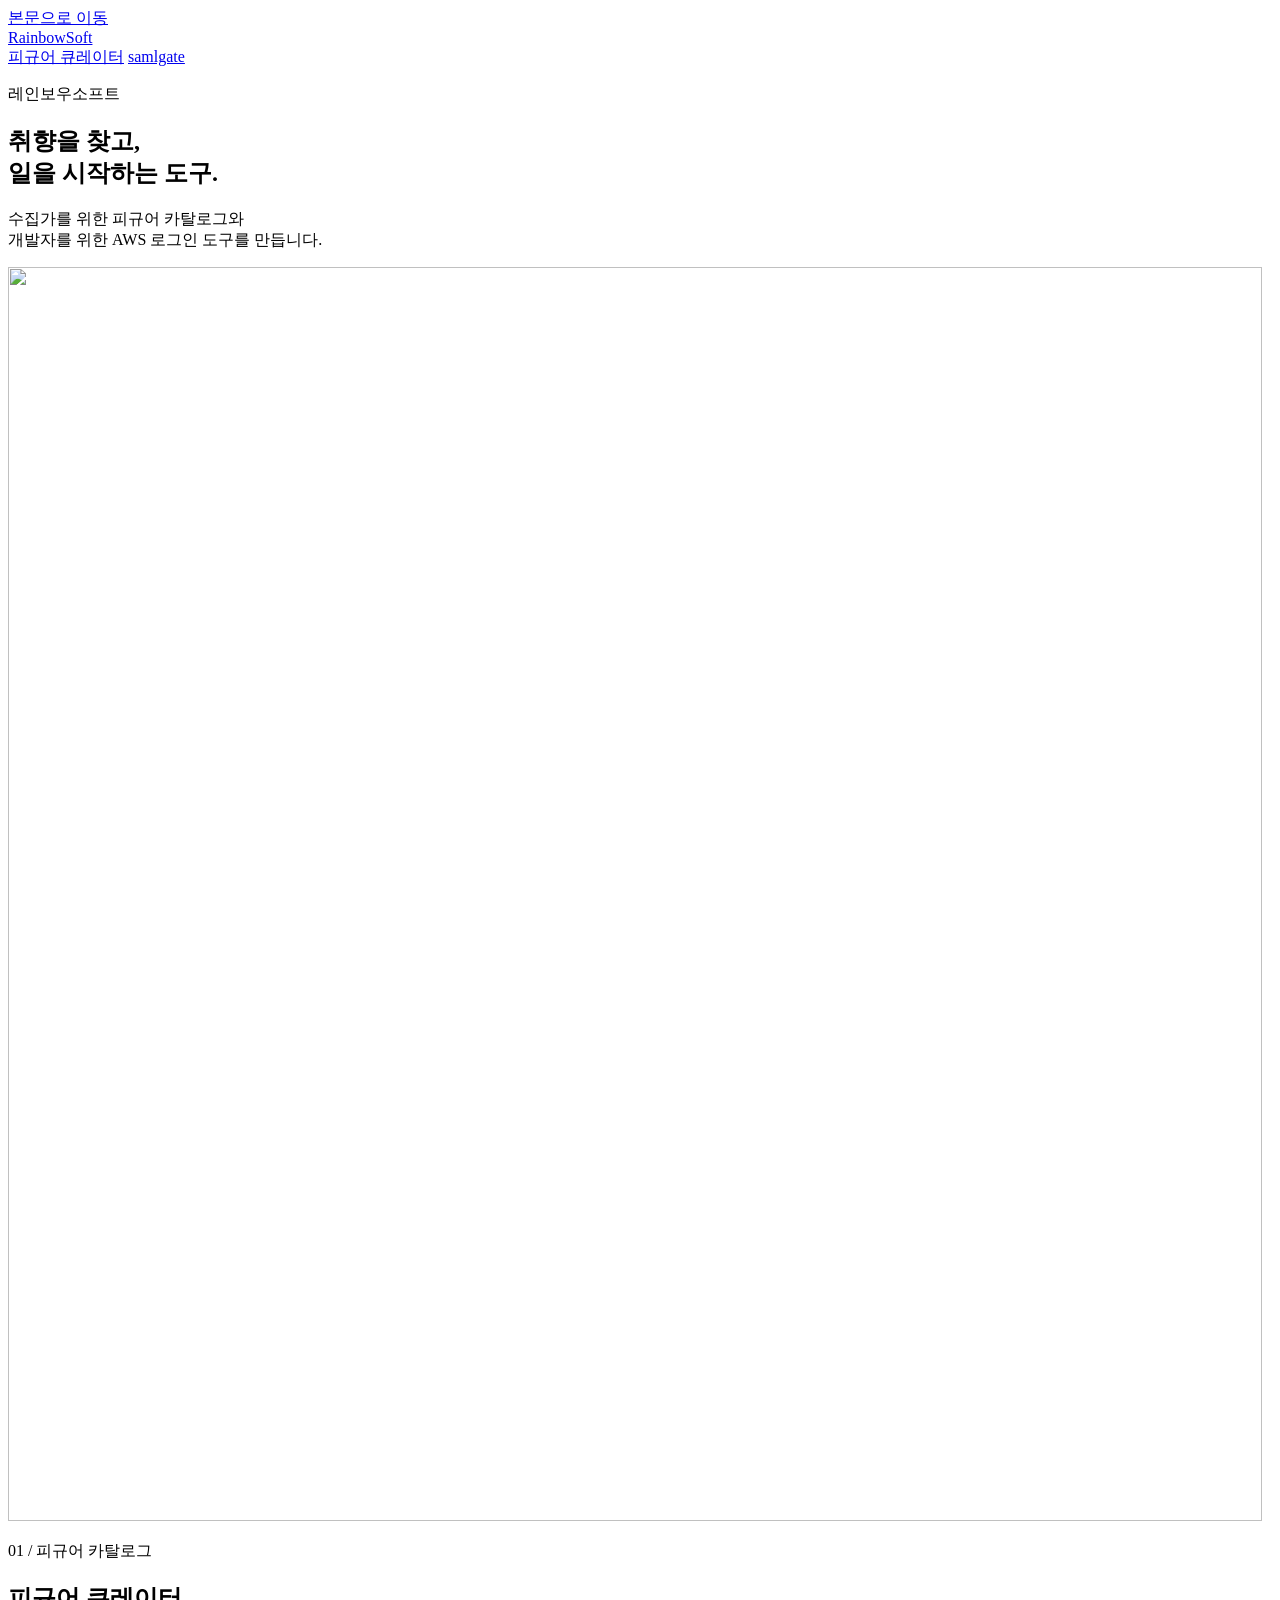
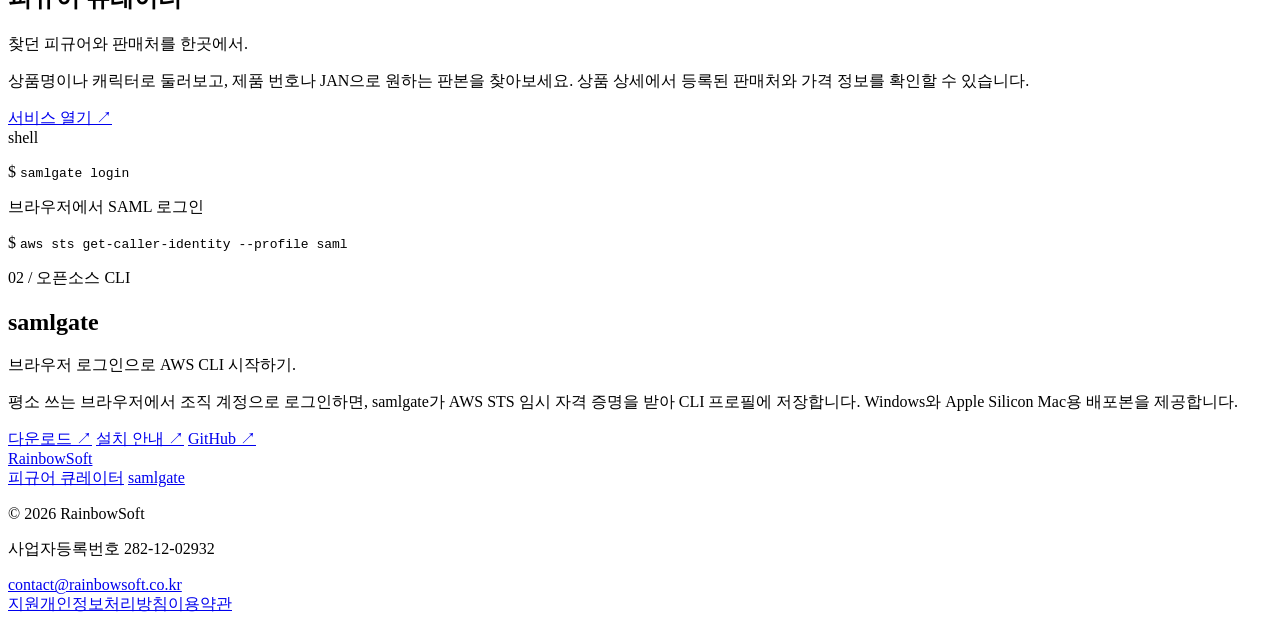
==== public/index.html @ e6e4c2cc "Publish RainbowSoft website source" ====
<!doctype html>
<html lang="ko">
<head>
  <meta charset="utf-8">
  <meta name="viewport" content="width=device-width, initial-scale=1">
  <meta name="theme-color" content="#f4f1e9">
  <meta name="description" content="레인보우소프트가 만드는 두 가지 도구. 피규어와 판매처를 찾는 피규어 큐레이터, 브라우저 SAML 로그인으로 AWS CLI를 연결하는 samlgate.">
  <meta property="og:title" content="RainbowSoft · 피규어 큐레이터와 samlgate">
  <meta property="og:description" content="찾던 피규어를 발견하고, 브라우저 로그인으로 AWS CLI 작업을 시작하세요.">
  <meta property="og:url" content="https://rainbowsoft.co.kr/">
  <meta property="og:type" content="website">
  <link rel="canonical" href="https://rainbowsoft.co.kr/">
  <link rel="stylesheet" href="/styles.css">
  <title>RainbowSoft · 피규어 큐레이터와 samlgate</title>
</head>
<body>
  <a class="skip" href="#main">본문으로 이동</a>
  <header class="site-header wrap">
    <a class="brand" href="/" aria-label="RainbowSoft 홈">RainbowSoft</a>
    <nav aria-label="주 메뉴">
      <a href="#figure-curator">피규어 큐레이터</a>
      <a href="#samlgate">samlgate</a>
    </nav>
  </header>
  <main class="wrap" id="main">
    <section class="intro" aria-labelledby="intro-title">
      <p class="eyebrow intro-label"><span></span> 레인보우소프트</p>
      <h1 id="intro-title">취향을 찾고,<br>일을 시작하는 도구.</h1>
      <p class="intro-copy">수집가를 위한 피규어 카탈로그와 <br>개발자를 위한 AWS 로그인 도구를 만듭니다.</p>
    </section>
    <div class="products">
      <section class="product figure" id="figure-curator" aria-labelledby="figure-title">
        <div class="product-visual figure-visual" aria-hidden="true">
          <img src="/mascot.png" width="1254" height="1254" alt="">
        </div>
        <div class="product-copy">
          <p class="eyebrow">01 / 피규어 카탈로그</p>
          <h2 id="figure-title">피규어 큐레이터</h2>
          <p class="pitch">찾던 피규어와 판매처를 한곳에서.</p>
          <p class="detail">상품명이나 캐릭터로 둘러보고, 제품 번호나 JAN으로 원하는 판본을 찾아보세요. 상품 상세에서 등록된 판매처와 가격 정보를 확인할 수 있습니다.</p>
          <div class="actions">
            <a class="button button-figure" href="https://figure-curator.com/">서비스 열기 <span aria-hidden="true">↗</span></a>
          </div>
        </div>
      </section>
      <section class="product saml" id="samlgate" aria-labelledby="saml-title">
        <div class="product-visual terminal-visual">
          <div class="terminal" aria-label="samlgate 사용 예시">
            <div class="terminal-bar"><span class="terminal-dots" aria-hidden="true"><i></i><i></i><i></i></span><span>shell</span></div>
            <div class="terminal-code">
              <p><span aria-hidden="true">$ </span><code>samlgate login</code></p>
              <p class="terminal-caption">브라우저에서 SAML 로그인</p>
              <p><span aria-hidden="true">$ </span><code>aws sts get-caller-identity --profile saml</code></p>
            </div>
          </div>
        </div>
        <div class="product-copy">
          <p class="eyebrow">02 / 오픈소스 CLI</p>
          <h2 id="saml-title">samlgate</h2>
          <p class="pitch">브라우저 로그인으로 AWS CLI 시작하기.</p>
          <p class="detail">평소 쓰는 브라우저에서 조직 계정으로 로그인하면, samlgate가 AWS STS 임시 자격 증명을 받아 CLI 프로필에 저장합니다. Windows와 Apple Silicon Mac용 배포본을 제공합니다.</p>
          <div class="actions">
            <a class="button button-saml" href="https://github.com/figurecurator/samlgate/releases/latest">다운로드 <span aria-hidden="true">↗</span></a>
            <a class="secondary" href="https://github.com/figurecurator/samlgate/blob/main/README.ko.md">설치 안내 <span aria-hidden="true">↗</span></a>
            <a class="secondary" href="https://github.com/figurecurator/samlgate">GitHub <span aria-hidden="true">↗</span></a>
          </div>
        </div>
      </section>
    </div>
  </main>
  <footer class="site-footer wrap">
    <div class="footer-top">
      <a class="brand" href="https://rainbowsoft.co.kr/">RainbowSoft</a>
      <nav aria-label="RainbowSoft 제품">
        <a href="https://figure-curator.com/">피규어 큐레이터</a>
        <a href="https://github.com/figurecurator/samlgate">samlgate</a>
      </nav>
    </div>
    <div class="footer-meta">
      <p>© 2026 RainbowSoft</p>
      <p>사업자등록번호 282-12-02932</p>
      <a href="mailto:contact@rainbowsoft.co.kr">contact@rainbowsoft.co.kr</a>
      <nav aria-label="지원 및 정책"><a href="/support/">지원</a><a href="/privacy/">개인정보처리방침</a><a href="/terms/">이용약관</a></nav>
    </div>
  </footer>
</body>
</html>
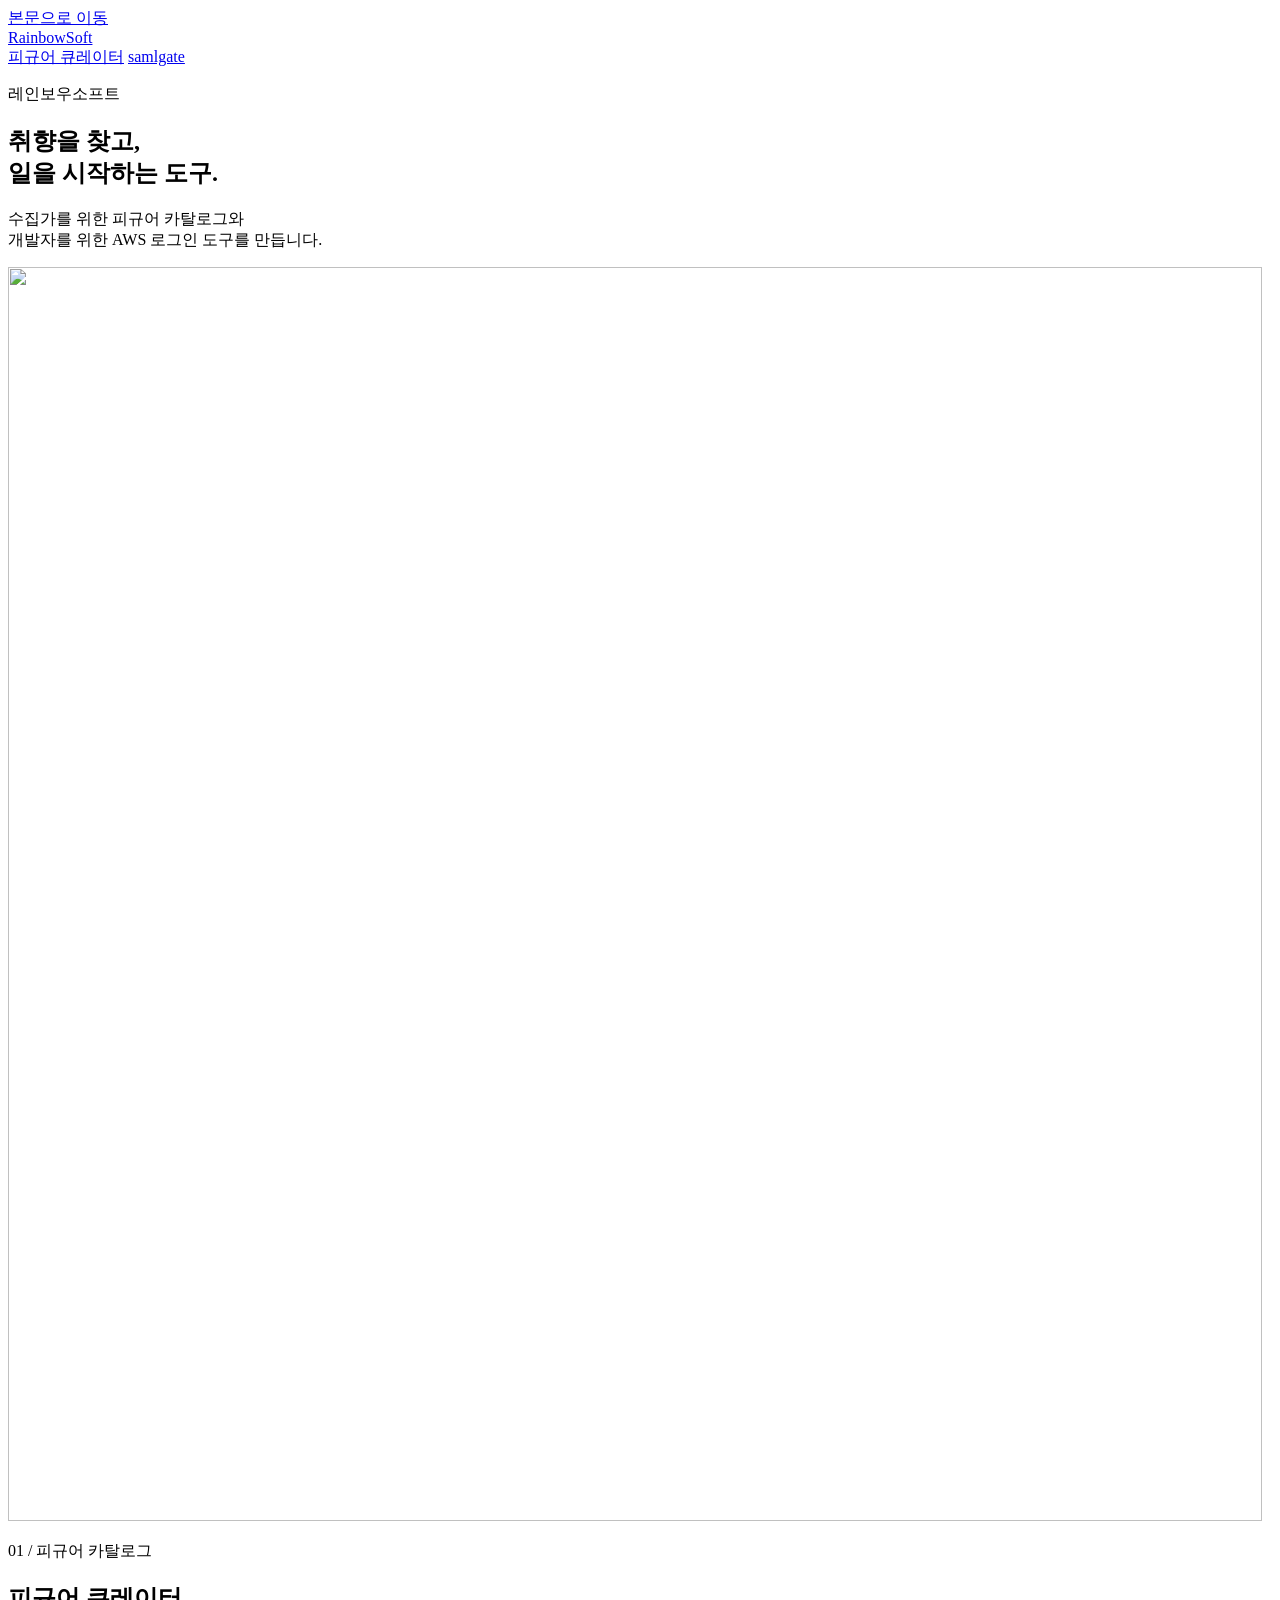
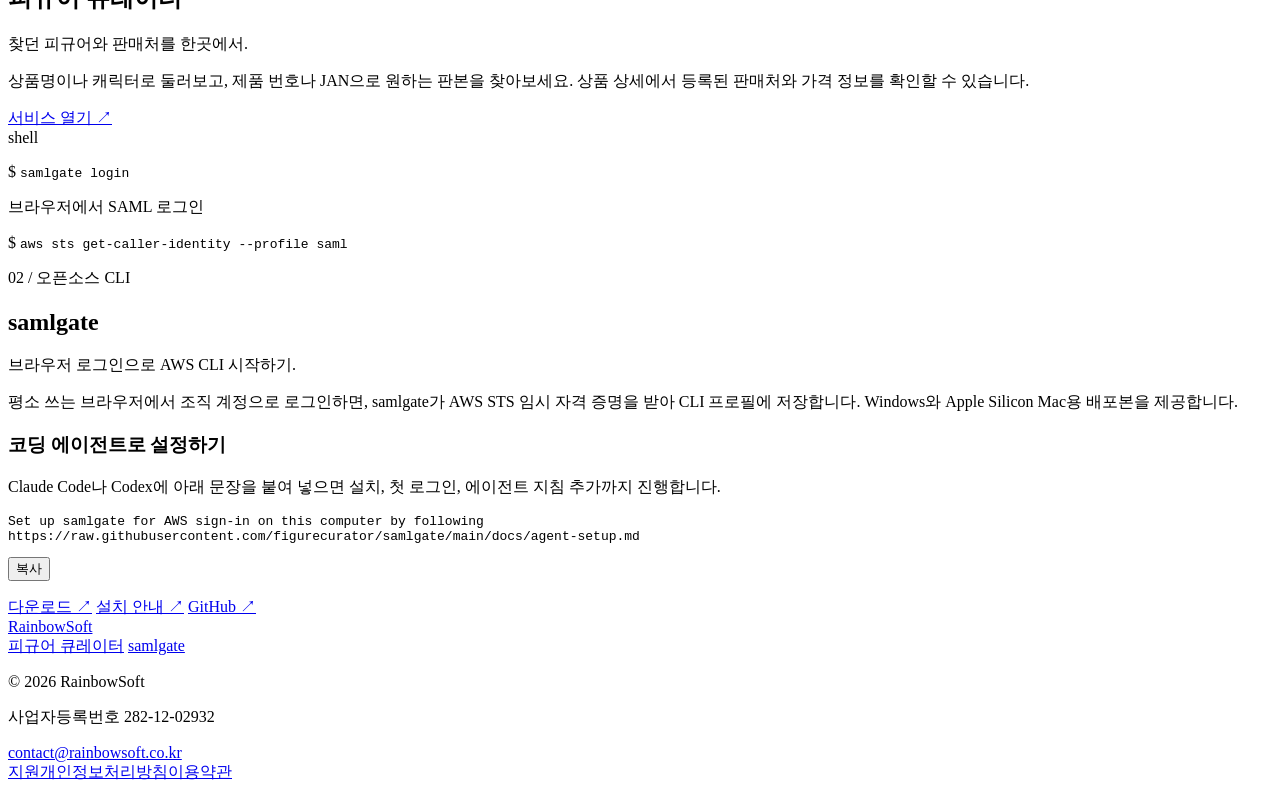
==== commit db34c96b: "Add coding-agent setup prompt to samlgate section Show a short Korean explanation and a copyable pro" ====
--- a/public/index.html
+++ b/public/index.html
@@ -59,6 +59,16 @@
           <h2 id="saml-title">samlgate</h2>
           <p class="pitch">브라우저 로그인으로 AWS CLI 시작하기.</p>
           <p class="detail">평소 쓰는 브라우저에서 조직 계정으로 로그인하면, samlgate가 AWS STS 임시 자격 증명을 받아 CLI 프로필에 저장합니다. Windows와 Apple Silicon Mac용 배포본을 제공합니다.</p>
+          <div class="agent-setup">
+            <h3 id="agent-setup-title">코딩 에이전트로 설정하기</h3>
+            <p>Claude Code나 Codex에 아래 문장을 붙여 넣으면 설치, 첫 로그인, 에이전트 지침 추가까지 진행합니다.</p>
+            <div class="prompt-box">
+              <pre class="prompt-code" id="agent-setup-prompt" tabindex="0" aria-label="에이전트에 붙여 넣을 설정 문장"><code>Set up samlgate for AWS sign-in on this computer by following
+https://raw.githubusercontent.com/figurecurator/samlgate/main/docs/agent-setup.md</code></pre>
+              <button class="copy-button" type="button" data-copy-target="agent-setup-prompt" aria-label="설정 문장 복사">복사</button>
+            </div>
+            <p class="copy-status" role="status" aria-live="polite"></p>
+          </div>
           <div class="actions">
             <a class="button button-saml" href="https://github.com/figurecurator/samlgate/releases/latest">다운로드 <span aria-hidden="true">↗</span></a>
             <a class="secondary" href="https://github.com/figurecurator/samlgate/blob/main/README.ko.md">설치 안내 <span aria-hidden="true">↗</span></a>
@@ -83,5 +93,37 @@
       <nav aria-label="지원 및 정책"><a href="/support/">지원</a><a href="/privacy/">개인정보처리방침</a><a href="/terms/">이용약관</a></nav>
     </div>
   </footer>
+  <script>
+    document.querySelectorAll("[data-copy-target]").forEach((button) => {
+      const target = document.getElementById(button.dataset.copyTarget);
+      const status = button.closest(".agent-setup").querySelector(".copy-status");
+      let timer;
+      const show = (label, message) => {
+        button.textContent = label;
+        status.textContent = message;
+        clearTimeout(timer);
+        timer = setTimeout(() => { button.textContent = "복사"; status.textContent = ""; }, 2500);
+      };
+      const selectText = () => {
+        const range = document.createRange();
+        range.selectNodeContents(target);
+        const selection = window.getSelection();
+        selection.removeAllRanges();
+        selection.addRange(range);
+        target.focus();
+        show("복사", "자동 복사를 쓸 수 없어 문장을 선택했습니다. Ctrl+C 또는 ⌘C로 복사하세요.");
+      };
+      button.addEventListener("click", async () => {
+        const text = target.textContent;
+        if (!navigator.clipboard || !window.isSecureContext) return selectText();
+        try {
+          await navigator.clipboard.writeText(text);
+          show("복사됨", "설정 문장을 클립보드에 복사했습니다.");
+        } catch {
+          selectText();
+        }
+      });
+    });
+  </script>
 </body>
 </html>
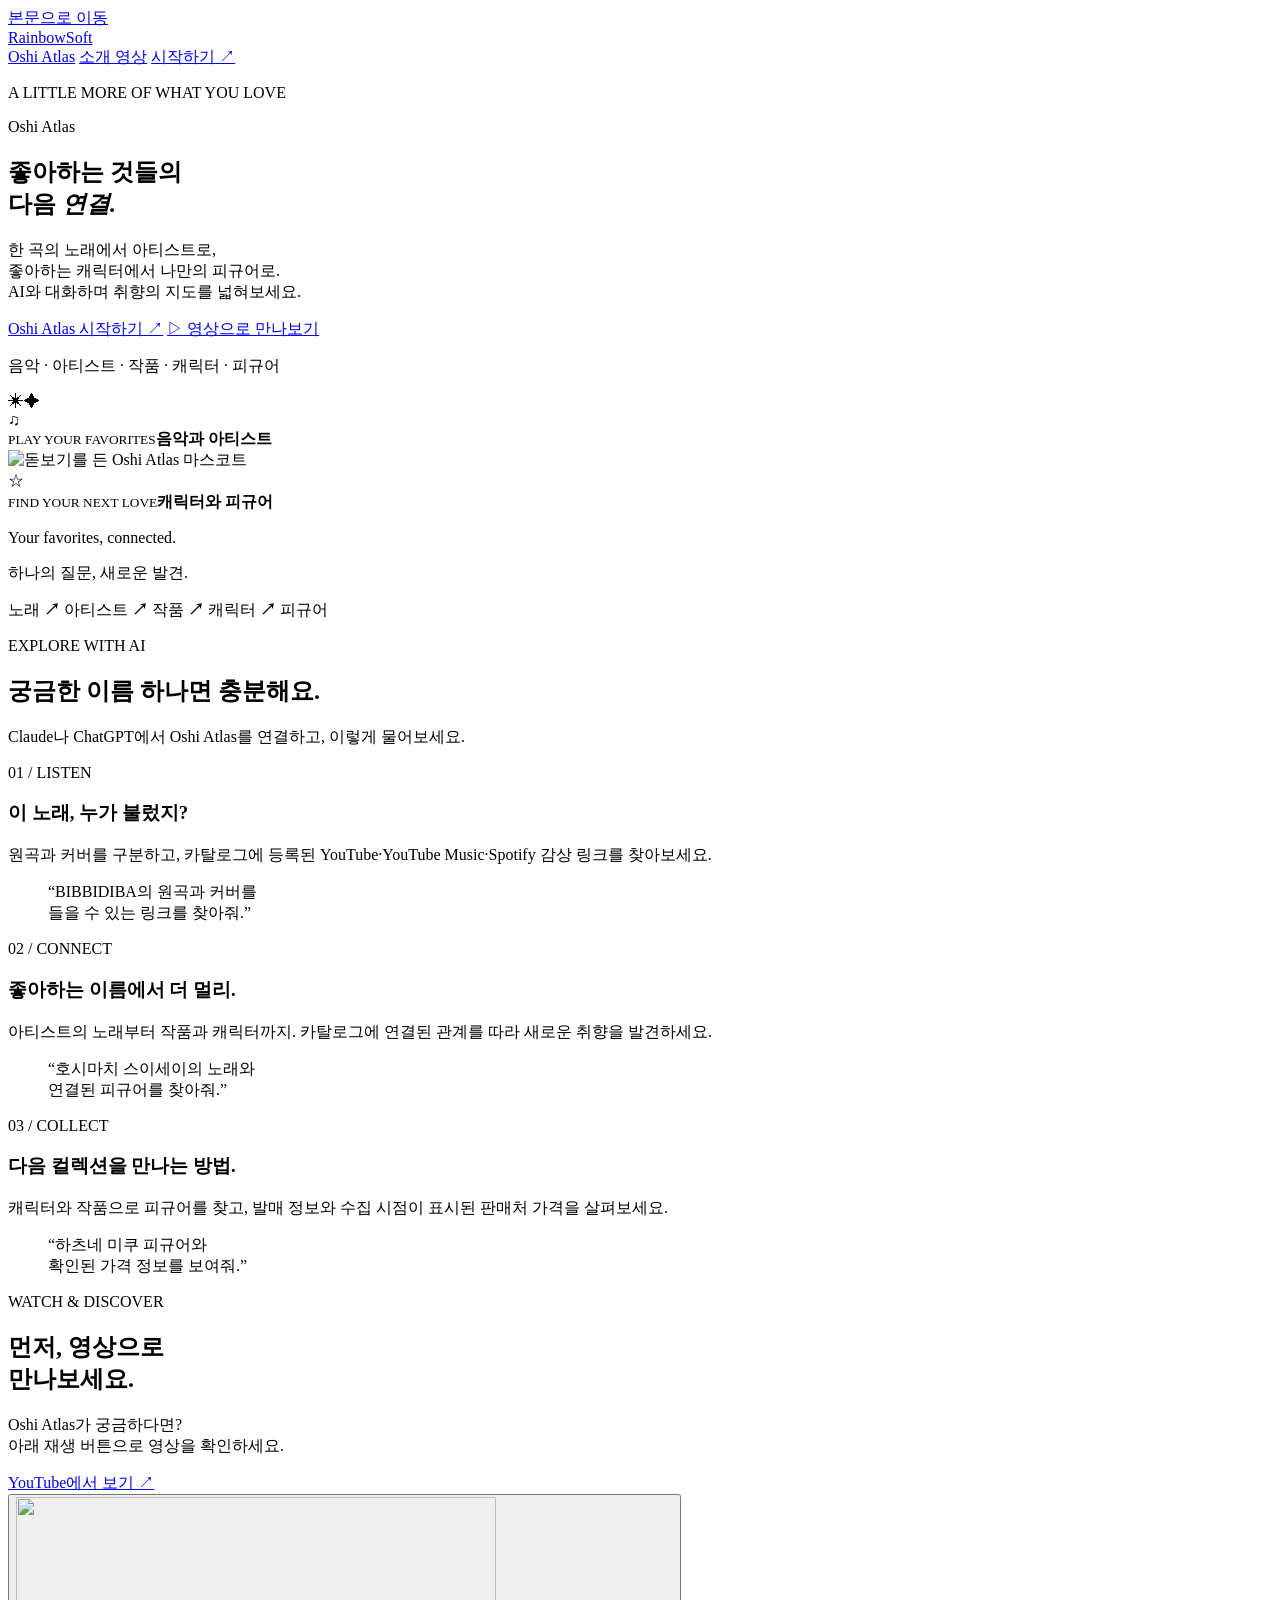
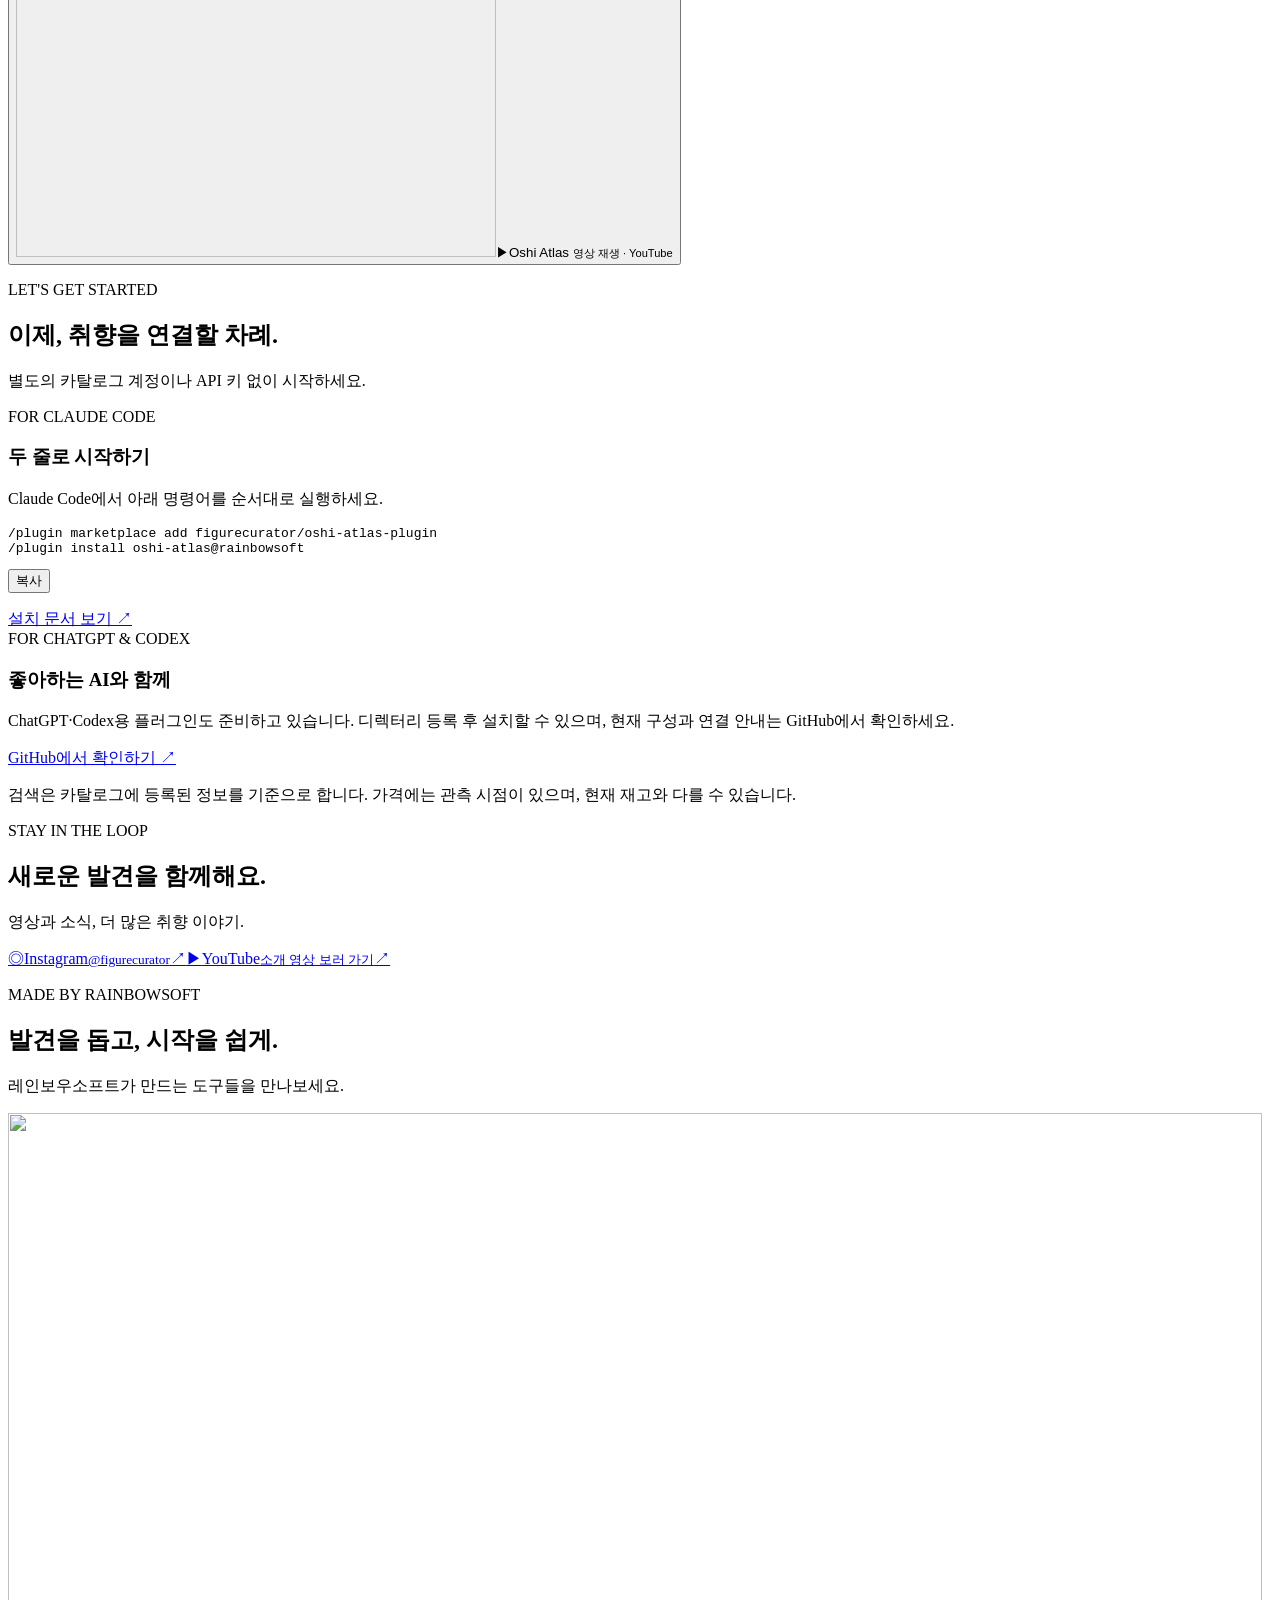
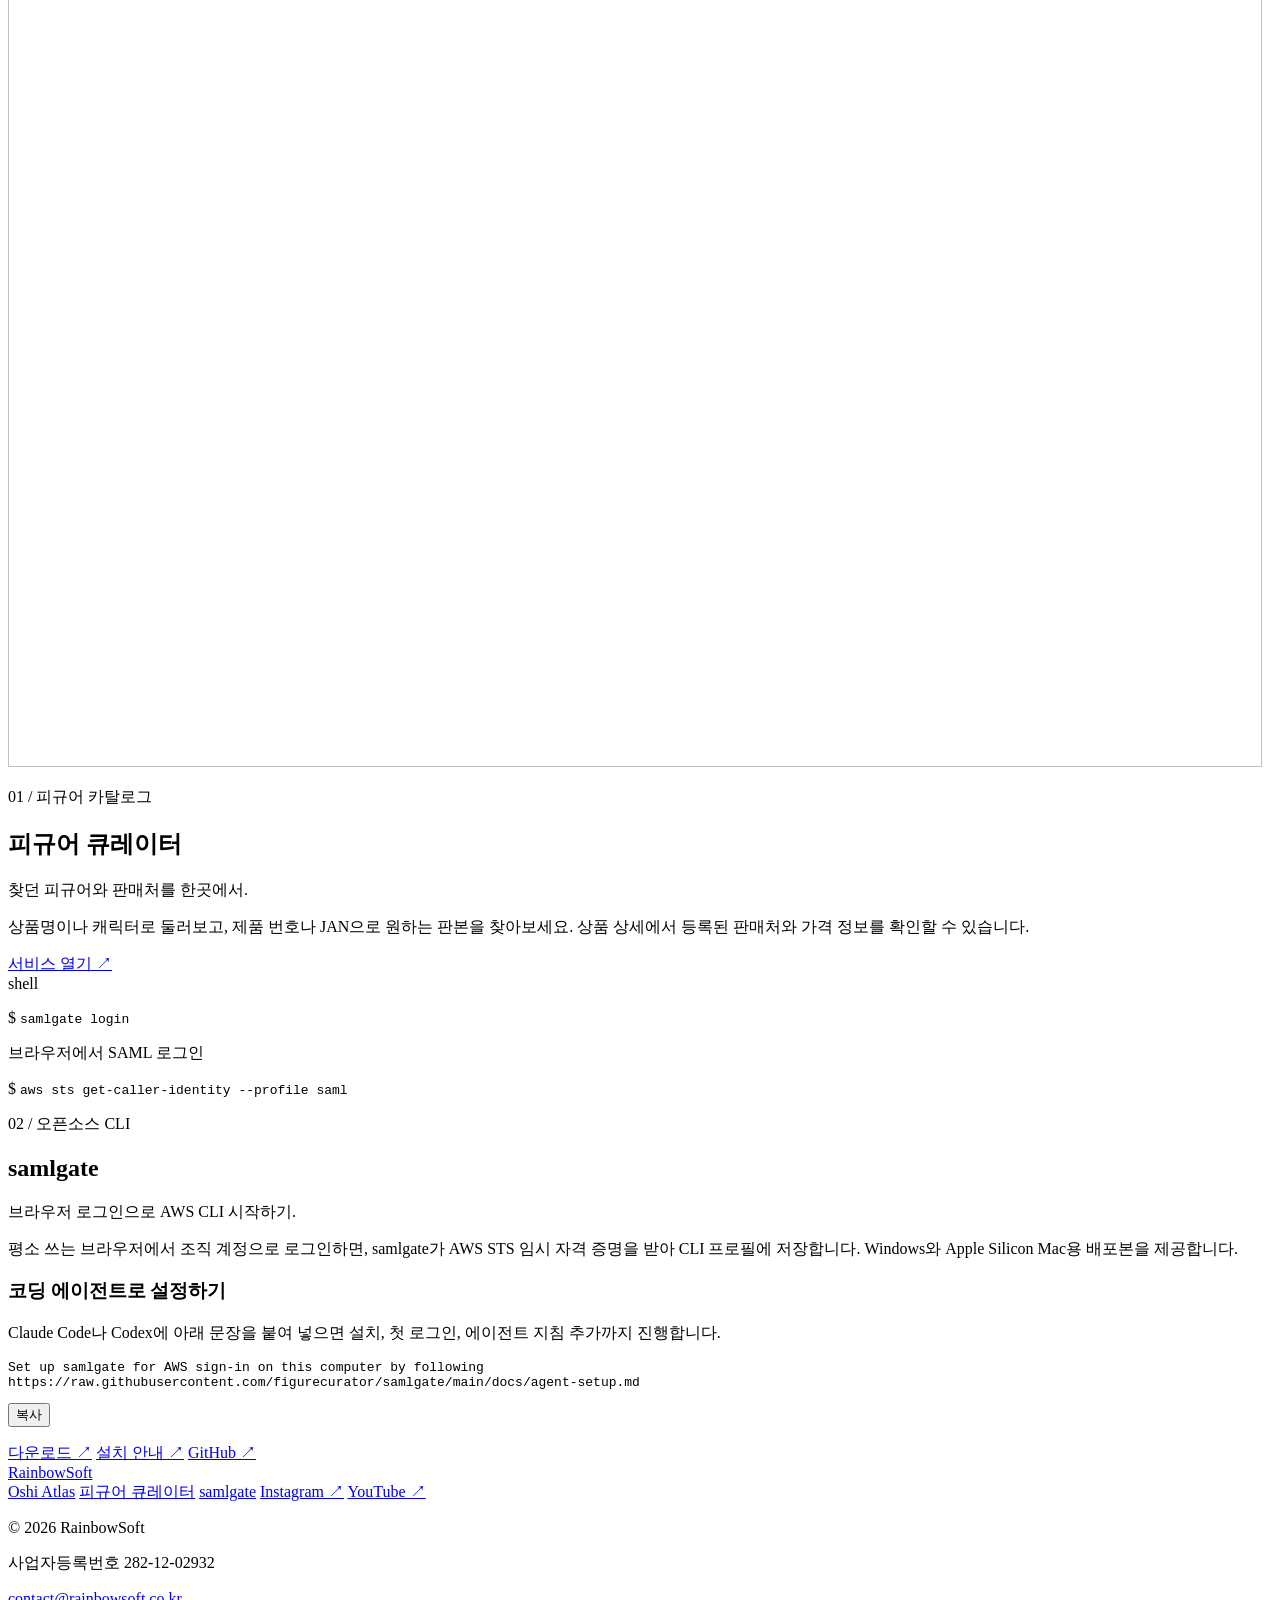
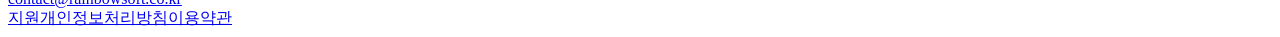
==== commit fba5d7c2: "Add Oshi Atlas promotional homepage and social links" ====
--- a/public/index.html
+++ b/public/index.html
@@ -4,30 +4,73 @@
   <meta charset="utf-8">
   <meta name="viewport" content="width=device-width, initial-scale=1">
   <meta name="theme-color" content="#f4f1e9">
-  <meta name="description" content="레인보우소프트가 만드는 두 가지 도구. 피규어와 판매처를 찾는 피규어 큐레이터, 브라우저 SAML 로그인으로 AWS CLI를 연결하는 samlgate.">
-  <meta property="og:title" content="RainbowSoft · 피규어 큐레이터와 samlgate">
-  <meta property="og:description" content="찾던 피규어를 발견하고, 브라우저 로그인으로 AWS CLI 작업을 시작하세요.">
+  <meta name="description" content="좋아하는 노래에서 아티스트, 캐릭터, 피규어까지. Oshi Atlas로 AI와 함께 취향을 탐색하세요. 소개 영상과 설치 방법을 만나보세요.">
+  <meta property="og:title" content="Oshi Atlas · 좋아하는 것들의 다음 연결 | RainbowSoft">
+  <meta property="og:description" content="음악, 아티스트, 캐릭터와 피규어를 잇는 AI 플러그인. 영상으로 만나고, 대화로 발견하세요.">
+  <meta property="og:image" content="https://rainbowsoft.co.kr/oshi-atlas.png">
+  <meta name="twitter:card" content="summary">
   <meta property="og:url" content="https://rainbowsoft.co.kr/">
   <meta property="og:type" content="website">
   <link rel="canonical" href="https://rainbowsoft.co.kr/">
   <link rel="stylesheet" href="/styles.css">
-  <title>RainbowSoft · 피규어 큐레이터와 samlgate</title>
+  <link rel="icon" href="/oshi-atlas.png" type="image/png">
+  <title>Oshi Atlas · 좋아하는 것들의 다음 연결 | RainbowSoft</title>
 </head>
 <body>
   <a class="skip" href="#main">본문으로 이동</a>
   <header class="site-header wrap">
     <a class="brand" href="/" aria-label="RainbowSoft 홈">RainbowSoft</a>
     <nav aria-label="주 메뉴">
-      <a href="#figure-curator">피규어 큐레이터</a>
-      <a href="#samlgate">samlgate</a>
+      <a href="#oshi-atlas">Oshi Atlas</a>
+      <a href="#film">소개 영상</a>
+      <a href="#install">시작하기 <span aria-hidden="true">↗</span></a>
     </nav>
   </header>
   <main class="wrap" id="main">
-    <section class="intro" aria-labelledby="intro-title">
-      <p class="eyebrow intro-label"><span></span> 레인보우소프트</p>
-      <h1 id="intro-title">취향을 찾고,<br>일을 시작하는 도구.</h1>
-      <p class="intro-copy">수집가를 위한 피규어 카탈로그와 <br>개발자를 위한 AWS 로그인 도구를 만듭니다.</p>
+    <section class="atlas-hero" id="oshi-atlas" aria-labelledby="intro-title">
+      <div class="hero-copy">
+        <p class="eyebrow hero-label"><span></span> A LITTLE MORE OF WHAT YOU LOVE</p>
+        <p class="hero-name">Oshi Atlas</p>
+        <h1 id="intro-title">좋아하는 것들의<br>다음 <em>연결.</em></h1>
+        <p class="hero-description">한 곡의 노래에서 아티스트로,<br>좋아하는 캐릭터에서 나만의 피규어로.<br>AI와 대화하며 취향의 지도를 넓혀보세요.</p>
+        <div class="hero-actions">
+          <a class="button button-saml" href="#install">Oshi Atlas 시작하기 <span aria-hidden="true">↗</span></a>
+          <a class="secondary" href="#film"><span aria-hidden="true">▷</span> 영상으로 만나보기</a>
+        </div>
+        <p class="hero-note">음악 · 아티스트 · 작품 · 캐릭터 · 피규어</p>
+      </div>
+      <div class="atlas-art" aria-label="음악, 캐릭터, 피규어를 연결하는 Oshi Atlas">
+        <div class="orbit orbit-one" aria-hidden="true"></div><div class="orbit orbit-two" aria-hidden="true"></div>
+        <span class="art-spark spark-one" aria-hidden="true">✳</span><span class="art-spark spark-two" aria-hidden="true">✦</span>
+        <div class="art-label label-music"><span aria-hidden="true">♫</span><div><small>PLAY YOUR FAVORITES</small><strong>음악과 아티스트</strong></div></div>
+        <img class="atlas-mascot" src="/oshi-atlas.png" width="256" height="256" alt="돋보기를 든 Oshi Atlas 마스코트">
+        <div class="art-label label-figure"><span aria-hidden="true">☆</span><div><small>FIND YOUR NEXT LOVE</small><strong>캐릭터와 피규어</strong></div></div>
+        <p class="art-caption">Your favorites, connected.</p>
+      </div>
     </section>
+    <div class="discovery-strip"><p>하나의 질문, 새로운 발견.</p><span>노래 <b aria-hidden="true">↗</b> 아티스트 <b aria-hidden="true">↗</b> 작품 <b aria-hidden="true">↗</b> 캐릭터 <b aria-hidden="true">↗</b> 피규어</span></div>
+    <section class="discover-section" aria-labelledby="discover-title">
+      <div class="section-heading"><p class="eyebrow">EXPLORE WITH AI</p><h2 id="discover-title">궁금한 이름 하나면 충분해요.</h2><p>Claude나 ChatGPT에서 Oshi Atlas를 연결하고, 이렇게 물어보세요.</p></div>
+      <div class="discovery-grid">
+        <article class="discovery-card"><span class="card-number">01 / LISTEN</span><h3>이 노래, 누가 불렀지?</h3><p>원곡과 커버를 구분하고, 카탈로그에 등록된 YouTube·YouTube Music·Spotify 감상 링크를 찾아보세요.</p><blockquote>“BIBBIDIBA의 원곡과 커버를<br>들을 수 있는 링크를 찾아줘.”</blockquote></article>
+        <article class="discovery-card"><span class="card-number">02 / CONNECT</span><h3>좋아하는 이름에서 더 멀리.</h3><p>아티스트의 노래부터 작품과 캐릭터까지. 카탈로그에 연결된 관계를 따라 새로운 취향을 발견하세요.</p><blockquote>“호시마치 스이세이의 노래와<br>연결된 피규어를 찾아줘.”</blockquote></article>
+        <article class="discovery-card"><span class="card-number">03 / COLLECT</span><h3>다음 컬렉션을 만나는 방법.</h3><p>캐릭터와 작품으로 피규어를 찾고, 발매 정보와 수집 시점이 표시된 판매처 가격을 살펴보세요.</p><blockquote>“하츠네 미쿠 피규어와<br>확인된 가격 정보를 보여줘.”</blockquote></article>
+      </div>
+    </section>
+    <section class="film-section" id="film" aria-labelledby="film-title">
+      <div class="film-copy"><p class="eyebrow">WATCH & DISCOVER</p><h2 id="film-title">먼저, 영상으로<br>만나보세요.</h2><p>Oshi Atlas가 궁금하다면?<br>아래 재생 버튼으로 영상을 확인하세요.</p><a class="secondary" href="https://www.youtube.com/watch?v=s3IlkEXugUM" target="_blank" rel="noopener noreferrer">YouTube에서 보기 ↗</a></div>
+      <div class="video-frame" id="video-frame"><button class="video-launch" type="button" aria-label="Oshi Atlas 소개 영상 재생"><img src="https://i.ytimg.com/vi/s3IlkEXugUM/hqdefault.jpg" width="480" height="360" loading="lazy" alt=""><span class="video-shade"></span><span class="play-icon" aria-hidden="true">▶</span><span class="video-label">Oshi Atlas <small>영상 재생 · YouTube</small></span></button></div>
+    </section>
+    <section class="install-section" id="install" aria-labelledby="install-title">
+      <div class="section-heading"><p class="eyebrow">LET'S GET STARTED</p><h2 id="install-title">이제, 취향을 연결할 차례.</h2><p>별도의 카탈로그 계정이나 API 키 없이 시작하세요.</p></div>
+      <div class="install-grid">
+        <div class="install-card agent-setup"><span class="card-number">FOR CLAUDE CODE</span><h3>두 줄로 시작하기</h3><p>Claude Code에서 아래 명령어를 순서대로 실행하세요.</p><div class="prompt-box"><pre class="prompt-code" id="atlas-install-prompt" tabindex="0" aria-label="Oshi Atlas 설치 명령어"><code>/plugin marketplace add figurecurator/oshi-atlas-plugin
+/plugin install oshi-atlas@rainbowsoft</code></pre><button class="copy-button" type="button" data-copy-target="atlas-install-prompt">복사</button></div><p class="copy-status" role="status" aria-live="polite"></p><a class="secondary" href="https://github.com/figurecurator/oshi-atlas-plugin#install" target="_blank" rel="noopener noreferrer">설치 문서 보기 ↗</a></div>
+        <div class="install-card"><span class="card-number">FOR CHATGPT & CODEX</span><h3>좋아하는 AI와 함께</h3><p>ChatGPT·Codex용 플러그인도 준비하고 있습니다. 디렉터리 등록 후 설치할 수 있으며, 현재 구성과 연결 안내는 GitHub에서 확인하세요.</p><a class="button button-saml" href="https://github.com/figurecurator/oshi-atlas-plugin" target="_blank" rel="noopener noreferrer">GitHub에서 확인하기 ↗</a><p class="install-note">검색은 카탈로그에 등록된 정보를 기준으로 합니다. 가격에는 관측 시점이 있으며, 현재 재고와 다를 수 있습니다.</p></div>
+      </div>
+    </section>
+    <section class="social-section" aria-labelledby="social-title"><div><p class="eyebrow">STAY IN THE LOOP</p><h2 id="social-title">새로운 발견을 함께해요.</h2><p>영상과 소식, 더 많은 취향 이야기.</p></div><div class="social-links"><a href="https://www.instagram.com/figurecurator/" target="_blank" rel="noopener noreferrer"><span class="social-symbol" aria-hidden="true">◎</span><span>Instagram<small>@figurecurator</small></span><span aria-hidden="true">↗</span></a><a href="https://www.youtube.com/watch?v=s3IlkEXugUM" target="_blank" rel="noopener noreferrer"><span class="social-symbol youtube-symbol" aria-hidden="true">▶</span><span>YouTube<small>소개 영상 보러 가기</small></span><span aria-hidden="true">↗</span></a></div></section>
+    <div class="section-heading products-heading"><p class="eyebrow">MADE BY RAINBOWSOFT</p><h2>발견을 돕고, 시작을 쉽게.</h2><p>레인보우소프트가 만드는 도구들을 만나보세요.</p></div>
     <div class="products">
       <section class="product figure" id="figure-curator" aria-labelledby="figure-title">
         <div class="product-visual figure-visual" aria-hidden="true">
@@ -71,7 +114,7 @@
           </div>
           <div class="actions">
             <a class="button button-saml" href="https://github.com/figurecurator/samlgate/releases/latest">다운로드 <span aria-hidden="true">↗</span></a>
-            <a class="secondary" href="https://github.com/figurecurator/samlgate/blob/main/README.ko.md">설치 안내 <span aria-hidden="true">↗</span></a>
+            <a class="secondary" href="https://samlgate.rainbowsoft.co.kr/#install">설치 안내 <span aria-hidden="true">↗</span></a>
             <a class="secondary" href="https://github.com/figurecurator/samlgate">GitHub <span aria-hidden="true">↗</span></a>
           </div>
         </div>
@@ -82,8 +125,11 @@
     <div class="footer-top">
       <a class="brand" href="https://rainbowsoft.co.kr/">RainbowSoft</a>
       <nav aria-label="RainbowSoft 제품">
+        <a href="/#oshi-atlas">Oshi Atlas</a>
         <a href="https://figure-curator.com/">피규어 큐레이터</a>
-        <a href="https://github.com/figurecurator/samlgate">samlgate</a>
+        <a href="https://samlgate.rainbowsoft.co.kr/">samlgate</a>
+        <a href="https://www.instagram.com/figurecurator/" target="_blank" rel="noopener noreferrer">Instagram ↗</a>
+        <a href="https://www.youtube.com/watch?v=s3IlkEXugUM" target="_blank" rel="noopener noreferrer">YouTube ↗</a>
       </nav>
     </div>
     <div class="footer-meta">
@@ -94,6 +140,16 @@
     </div>
   </footer>
   <script>
+    document.querySelector(".video-launch").addEventListener("click", () => {
+      const player = document.createElement("iframe");
+      player.src = "https://www.youtube-nocookie.com/embed/s3IlkEXugUM?autoplay=1";
+      player.title = "Oshi Atlas 소개 영상";
+      player.allow = "accelerometer; autoplay; clipboard-write; encrypted-media; gyroscope; picture-in-picture; web-share";
+      player.allowFullscreen = true;
+      player.referrerPolicy = "strict-origin-when-cross-origin";
+      document.getElementById("video-frame").replaceChildren(player);
+      player.focus();
+    });
     document.querySelectorAll("[data-copy-target]").forEach((button) => {
       const target = document.getElementById(button.dataset.copyTarget);
       const status = button.closest(".agent-setup").querySelector(".copy-status");
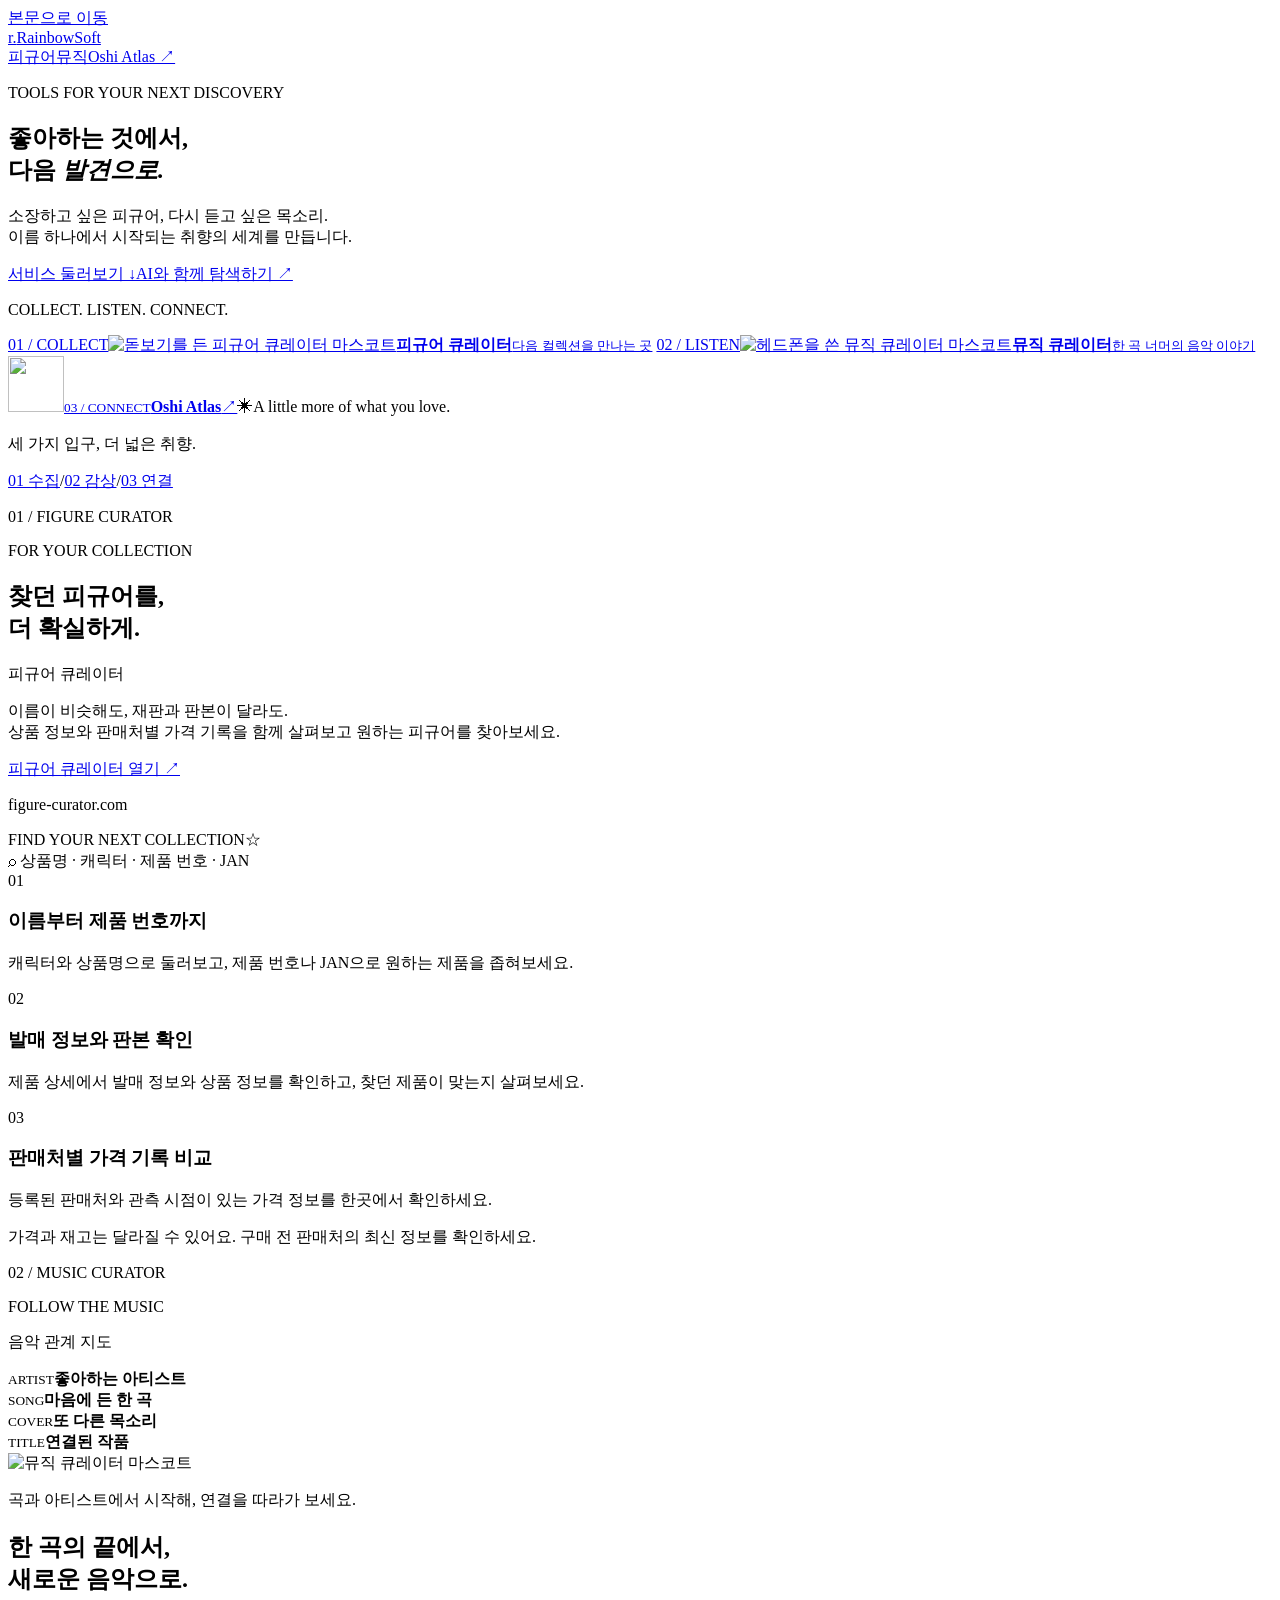
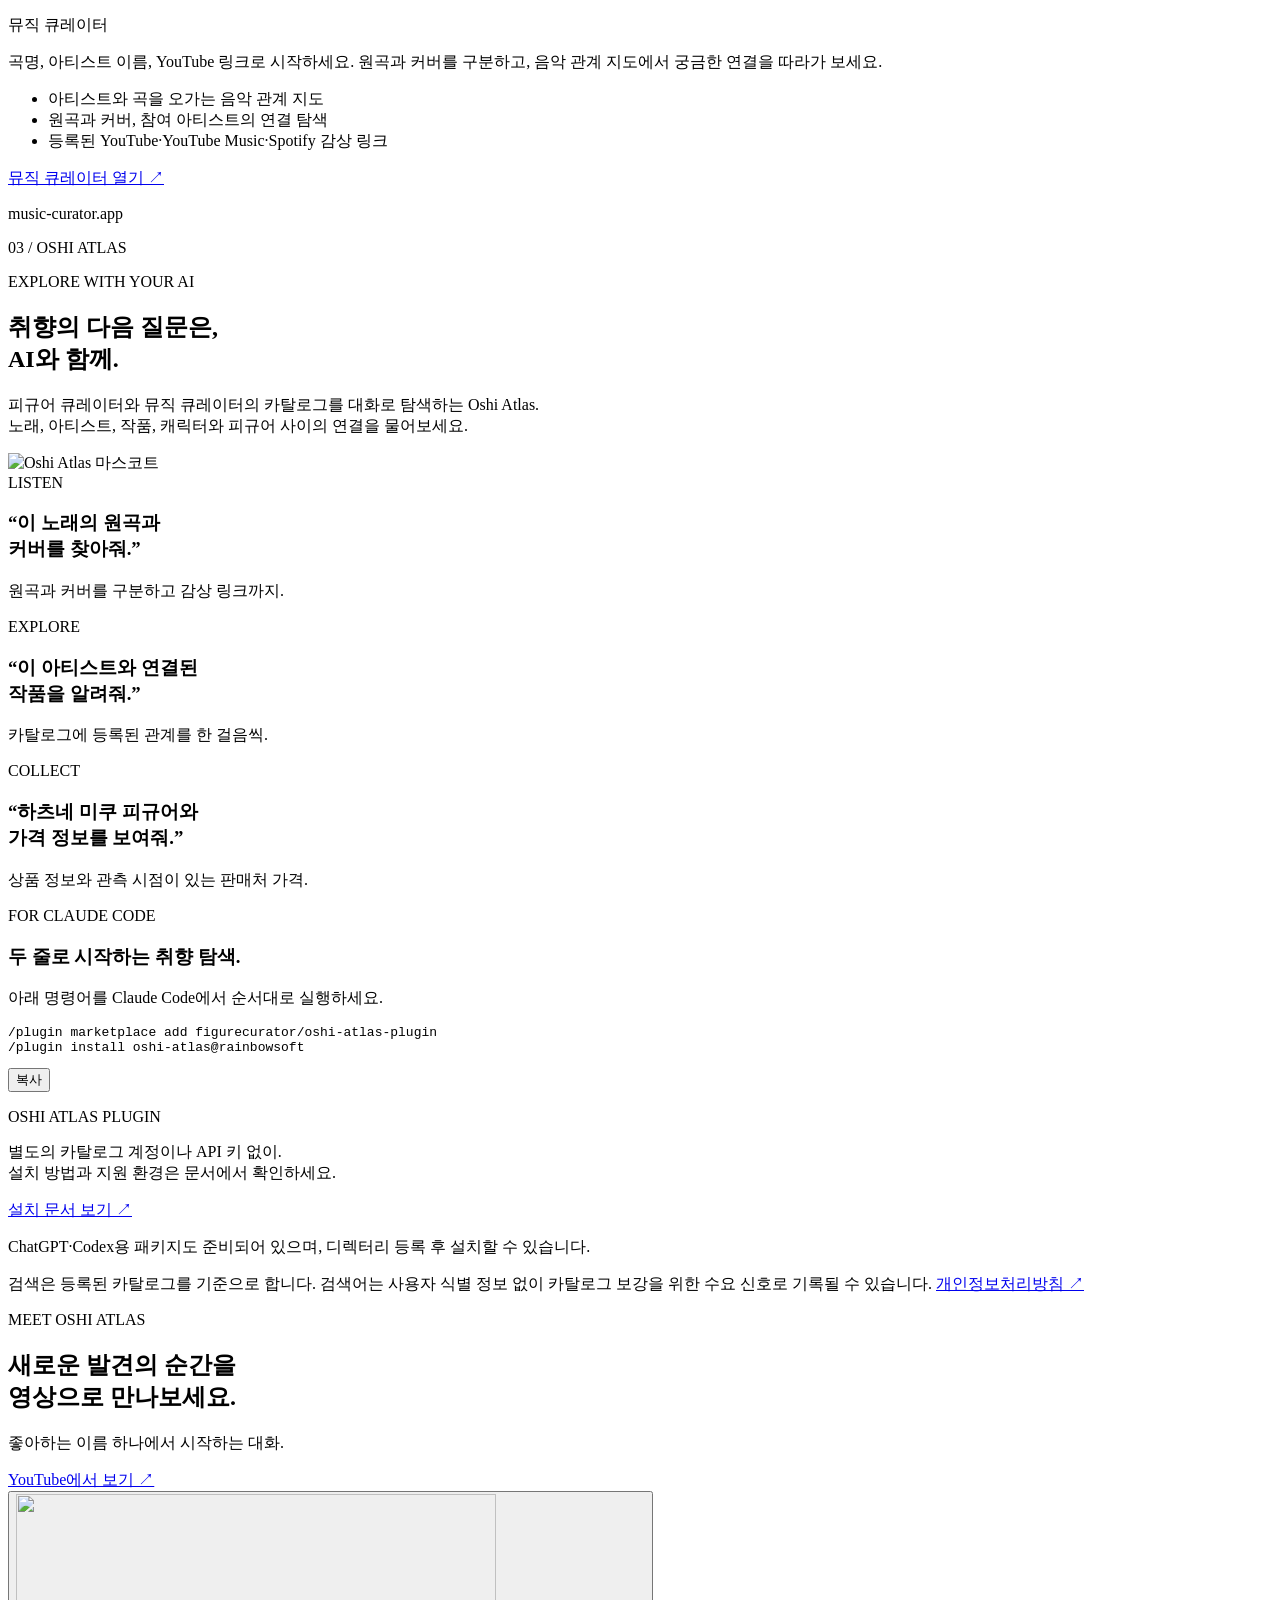
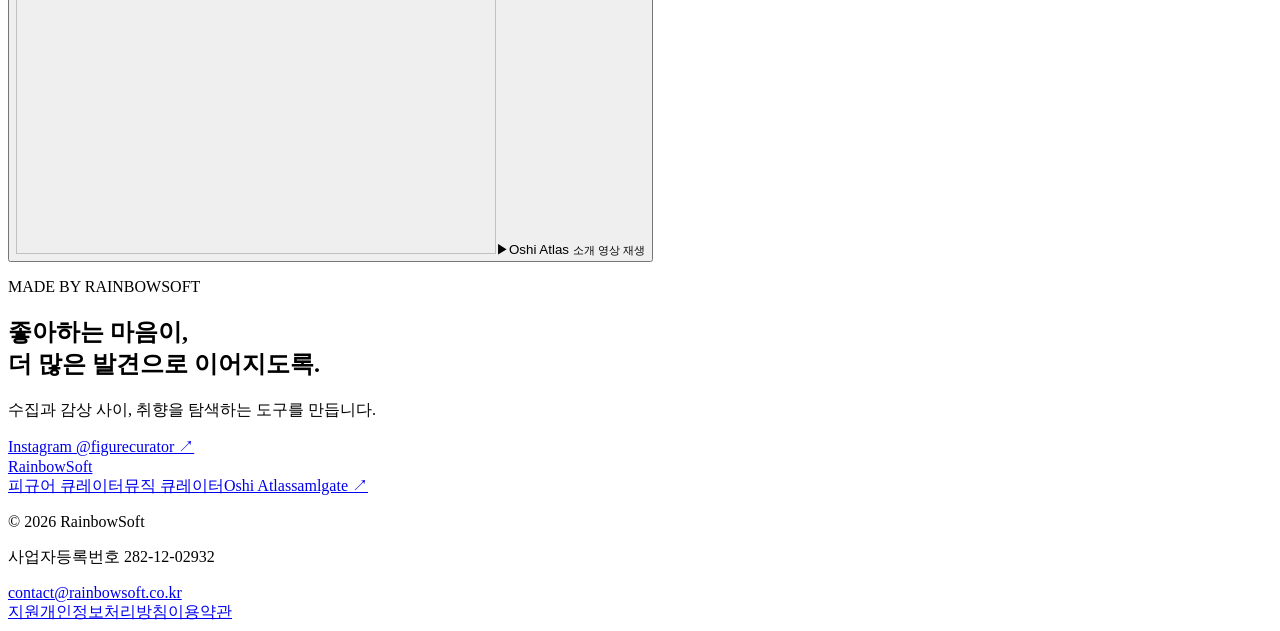
==== commit 5d4cb0ba: "Rebuild RainbowSoft homepage around figure, music and Oshi Atlas" ====
--- a/public/index.html
+++ b/public/index.html
@@ -1,185 +1,44 @@
 <!doctype html>
 <html lang="ko">
 <head>
-  <meta charset="utf-8">
-  <meta name="viewport" content="width=device-width, initial-scale=1">
-  <meta name="theme-color" content="#f4f1e9">
-  <meta name="description" content="좋아하는 노래에서 아티스트, 캐릭터, 피규어까지. Oshi Atlas로 AI와 함께 취향을 탐색하세요. 소개 영상과 설치 방법을 만나보세요.">
-  <meta property="og:title" content="Oshi Atlas · 좋아하는 것들의 다음 연결 | RainbowSoft">
-  <meta property="og:description" content="음악, 아티스트, 캐릭터와 피규어를 잇는 AI 플러그인. 영상으로 만나고, 대화로 발견하세요.">
-  <meta property="og:image" content="https://rainbowsoft.co.kr/oshi-atlas.png">
-  <meta name="twitter:card" content="summary">
-  <meta property="og:url" content="https://rainbowsoft.co.kr/">
-  <meta property="og:type" content="website">
-  <link rel="canonical" href="https://rainbowsoft.co.kr/">
-  <link rel="stylesheet" href="/styles.css">
-  <link rel="icon" href="/oshi-atlas.png" type="image/png">
-  <title>Oshi Atlas · 좋아하는 것들의 다음 연결 | RainbowSoft</title>
-</head>
-<body>
-  <a class="skip" href="#main">본문으로 이동</a>
-  <header class="site-header wrap">
-    <a class="brand" href="/" aria-label="RainbowSoft 홈">RainbowSoft</a>
-    <nav aria-label="주 메뉴">
-      <a href="#oshi-atlas">Oshi Atlas</a>
-      <a href="#film">소개 영상</a>
-      <a href="#install">시작하기 <span aria-hidden="true">↗</span></a>
-    </nav>
-  </header>
-  <main class="wrap" id="main">
-    <section class="atlas-hero" id="oshi-atlas" aria-labelledby="intro-title">
-      <div class="hero-copy">
-        <p class="eyebrow hero-label"><span></span> A LITTLE MORE OF WHAT YOU LOVE</p>
-        <p class="hero-name">Oshi Atlas</p>
-        <h1 id="intro-title">좋아하는 것들의<br>다음 <em>연결.</em></h1>
-        <p class="hero-description">한 곡의 노래에서 아티스트로,<br>좋아하는 캐릭터에서 나만의 피규어로.<br>AI와 대화하며 취향의 지도를 넓혀보세요.</p>
-        <div class="hero-actions">
-          <a class="button button-saml" href="#install">Oshi Atlas 시작하기 <span aria-hidden="true">↗</span></a>
-          <a class="secondary" href="#film"><span aria-hidden="true">▷</span> 영상으로 만나보기</a>
-        </div>
-        <p class="hero-note">음악 · 아티스트 · 작품 · 캐릭터 · 피규어</p>
-      </div>
-      <div class="atlas-art" aria-label="음악, 캐릭터, 피규어를 연결하는 Oshi Atlas">
-        <div class="orbit orbit-one" aria-hidden="true"></div><div class="orbit orbit-two" aria-hidden="true"></div>
-        <span class="art-spark spark-one" aria-hidden="true">✳</span><span class="art-spark spark-two" aria-hidden="true">✦</span>
-        <div class="art-label label-music"><span aria-hidden="true">♫</span><div><small>PLAY YOUR FAVORITES</small><strong>음악과 아티스트</strong></div></div>
-        <img class="atlas-mascot" src="/oshi-atlas.png" width="256" height="256" alt="돋보기를 든 Oshi Atlas 마스코트">
-        <div class="art-label label-figure"><span aria-hidden="true">☆</span><div><small>FIND YOUR NEXT LOVE</small><strong>캐릭터와 피규어</strong></div></div>
-        <p class="art-caption">Your favorites, connected.</p>
-      </div>
-    </section>
-    <div class="discovery-strip"><p>하나의 질문, 새로운 발견.</p><span>노래 <b aria-hidden="true">↗</b> 아티스트 <b aria-hidden="true">↗</b> 작품 <b aria-hidden="true">↗</b> 캐릭터 <b aria-hidden="true">↗</b> 피규어</span></div>
-    <section class="discover-section" aria-labelledby="discover-title">
-      <div class="section-heading"><p class="eyebrow">EXPLORE WITH AI</p><h2 id="discover-title">궁금한 이름 하나면 충분해요.</h2><p>Claude나 ChatGPT에서 Oshi Atlas를 연결하고, 이렇게 물어보세요.</p></div>
-      <div class="discovery-grid">
-        <article class="discovery-card"><span class="card-number">01 / LISTEN</span><h3>이 노래, 누가 불렀지?</h3><p>원곡과 커버를 구분하고, 카탈로그에 등록된 YouTube·YouTube Music·Spotify 감상 링크를 찾아보세요.</p><blockquote>“BIBBIDIBA의 원곡과 커버를<br>들을 수 있는 링크를 찾아줘.”</blockquote></article>
-        <article class="discovery-card"><span class="card-number">02 / CONNECT</span><h3>좋아하는 이름에서 더 멀리.</h3><p>아티스트의 노래부터 작품과 캐릭터까지. 카탈로그에 연결된 관계를 따라 새로운 취향을 발견하세요.</p><blockquote>“호시마치 스이세이의 노래와<br>연결된 피규어를 찾아줘.”</blockquote></article>
-        <article class="discovery-card"><span class="card-number">03 / COLLECT</span><h3>다음 컬렉션을 만나는 방법.</h3><p>캐릭터와 작품으로 피규어를 찾고, 발매 정보와 수집 시점이 표시된 판매처 가격을 살펴보세요.</p><blockquote>“하츠네 미쿠 피규어와<br>확인된 가격 정보를 보여줘.”</blockquote></article>
-      </div>
-    </section>
-    <section class="film-section" id="film" aria-labelledby="film-title">
-      <div class="film-copy"><p class="eyebrow">WATCH & DISCOVER</p><h2 id="film-title">먼저, 영상으로<br>만나보세요.</h2><p>Oshi Atlas가 궁금하다면?<br>아래 재생 버튼으로 영상을 확인하세요.</p><a class="secondary" href="https://www.youtube.com/watch?v=s3IlkEXugUM" target="_blank" rel="noopener noreferrer">YouTube에서 보기 ↗</a></div>
-      <div class="video-frame" id="video-frame"><button class="video-launch" type="button" aria-label="Oshi Atlas 소개 영상 재생"><img src="https://i.ytimg.com/vi/s3IlkEXugUM/hqdefault.jpg" width="480" height="360" loading="lazy" alt=""><span class="video-shade"></span><span class="play-icon" aria-hidden="true">▶</span><span class="video-label">Oshi Atlas <small>영상 재생 · YouTube</small></span></button></div>
-    </section>
-    <section class="install-section" id="install" aria-labelledby="install-title">
-      <div class="section-heading"><p class="eyebrow">LET'S GET STARTED</p><h2 id="install-title">이제, 취향을 연결할 차례.</h2><p>별도의 카탈로그 계정이나 API 키 없이 시작하세요.</p></div>
-      <div class="install-grid">
-        <div class="install-card agent-setup"><span class="card-number">FOR CLAUDE CODE</span><h3>두 줄로 시작하기</h3><p>Claude Code에서 아래 명령어를 순서대로 실행하세요.</p><div class="prompt-box"><pre class="prompt-code" id="atlas-install-prompt" tabindex="0" aria-label="Oshi Atlas 설치 명령어"><code>/plugin marketplace add figurecurator/oshi-atlas-plugin
-/plugin install oshi-atlas@rainbowsoft</code></pre><button class="copy-button" type="button" data-copy-target="atlas-install-prompt">복사</button></div><p class="copy-status" role="status" aria-live="polite"></p><a class="secondary" href="https://github.com/figurecurator/oshi-atlas-plugin#install" target="_blank" rel="noopener noreferrer">설치 문서 보기 ↗</a></div>
-        <div class="install-card"><span class="card-number">FOR CHATGPT & CODEX</span><h3>좋아하는 AI와 함께</h3><p>ChatGPT·Codex용 플러그인도 준비하고 있습니다. 디렉터리 등록 후 설치할 수 있으며, 현재 구성과 연결 안내는 GitHub에서 확인하세요.</p><a class="button button-saml" href="https://github.com/figurecurator/oshi-atlas-plugin" target="_blank" rel="noopener noreferrer">GitHub에서 확인하기 ↗</a><p class="install-note">검색은 카탈로그에 등록된 정보를 기준으로 합니다. 가격에는 관측 시점이 있으며, 현재 재고와 다를 수 있습니다.</p></div>
-      </div>
-    </section>
-    <section class="social-section" aria-labelledby="social-title"><div><p class="eyebrow">STAY IN THE LOOP</p><h2 id="social-title">새로운 발견을 함께해요.</h2><p>영상과 소식, 더 많은 취향 이야기.</p></div><div class="social-links"><a href="https://www.instagram.com/figurecurator/" target="_blank" rel="noopener noreferrer"><span class="social-symbol" aria-hidden="true">◎</span><span>Instagram<small>@figurecurator</small></span><span aria-hidden="true">↗</span></a><a href="https://www.youtube.com/watch?v=s3IlkEXugUM" target="_blank" rel="noopener noreferrer"><span class="social-symbol youtube-symbol" aria-hidden="true">▶</span><span>YouTube<small>소개 영상 보러 가기</small></span><span aria-hidden="true">↗</span></a></div></section>
-    <div class="section-heading products-heading"><p class="eyebrow">MADE BY RAINBOWSOFT</p><h2>발견을 돕고, 시작을 쉽게.</h2><p>레인보우소프트가 만드는 도구들을 만나보세요.</p></div>
-    <div class="products">
-      <section class="product figure" id="figure-curator" aria-labelledby="figure-title">
-        <div class="product-visual figure-visual" aria-hidden="true">
-          <img src="/mascot.png" width="1254" height="1254" alt="">
-        </div>
-        <div class="product-copy">
-          <p class="eyebrow">01 / 피규어 카탈로그</p>
-          <h2 id="figure-title">피규어 큐레이터</h2>
-          <p class="pitch">찾던 피규어와 판매처를 한곳에서.</p>
-          <p class="detail">상품명이나 캐릭터로 둘러보고, 제품 번호나 JAN으로 원하는 판본을 찾아보세요. 상품 상세에서 등록된 판매처와 가격 정보를 확인할 수 있습니다.</p>
-          <div class="actions">
-            <a class="button button-figure" href="https://figure-curator.com/">서비스 열기 <span aria-hidden="true">↗</span></a>
-          </div>
-        </div>
-      </section>
-      <section class="product saml" id="samlgate" aria-labelledby="saml-title">
-        <div class="product-visual terminal-visual">
-          <div class="terminal" aria-label="samlgate 사용 예시">
-            <div class="terminal-bar"><span class="terminal-dots" aria-hidden="true"><i></i><i></i><i></i></span><span>shell</span></div>
-            <div class="terminal-code">
-              <p><span aria-hidden="true">$ </span><code>samlgate login</code></p>
-              <p class="terminal-caption">브라우저에서 SAML 로그인</p>
-              <p><span aria-hidden="true">$ </span><code>aws sts get-caller-identity --profile saml</code></p>
-            </div>
-          </div>
-        </div>
-        <div class="product-copy">
-          <p class="eyebrow">02 / 오픈소스 CLI</p>
-          <h2 id="saml-title">samlgate</h2>
-          <p class="pitch">브라우저 로그인으로 AWS CLI 시작하기.</p>
-          <p class="detail">평소 쓰는 브라우저에서 조직 계정으로 로그인하면, samlgate가 AWS STS 임시 자격 증명을 받아 CLI 프로필에 저장합니다. Windows와 Apple Silicon Mac용 배포본을 제공합니다.</p>
-          <div class="agent-setup">
-            <h3 id="agent-setup-title">코딩 에이전트로 설정하기</h3>
-            <p>Claude Code나 Codex에 아래 문장을 붙여 넣으면 설치, 첫 로그인, 에이전트 지침 추가까지 진행합니다.</p>
-            <div class="prompt-box">
-              <pre class="prompt-code" id="agent-setup-prompt" tabindex="0" aria-label="에이전트에 붙여 넣을 설정 문장"><code>Set up samlgate for AWS sign-in on this computer by following
-https://raw.githubusercontent.com/figurecurator/samlgate/main/docs/agent-setup.md</code></pre>
-              <button class="copy-button" type="button" data-copy-target="agent-setup-prompt" aria-label="설정 문장 복사">복사</button>
-            </div>
-            <p class="copy-status" role="status" aria-live="polite"></p>
-          </div>
-          <div class="actions">
-            <a class="button button-saml" href="https://github.com/figurecurator/samlgate/releases/latest">다운로드 <span aria-hidden="true">↗</span></a>
-            <a class="secondary" href="https://samlgate.rainbowsoft.co.kr/#install">설치 안내 <span aria-hidden="true">↗</span></a>
-            <a class="secondary" href="https://github.com/figurecurator/samlgate">GitHub <span aria-hidden="true">↗</span></a>
-          </div>
-        </div>
-      </section>
-    </div>
-  </main>
-  <footer class="site-footer wrap">
-    <div class="footer-top">
-      <a class="brand" href="https://rainbowsoft.co.kr/">RainbowSoft</a>
-      <nav aria-label="RainbowSoft 제품">
-        <a href="/#oshi-atlas">Oshi Atlas</a>
-        <a href="https://figure-curator.com/">피규어 큐레이터</a>
-        <a href="https://samlgate.rainbowsoft.co.kr/">samlgate</a>
-        <a href="https://www.instagram.com/figurecurator/" target="_blank" rel="noopener noreferrer">Instagram ↗</a>
-        <a href="https://www.youtube.com/watch?v=s3IlkEXugUM" target="_blank" rel="noopener noreferrer">YouTube ↗</a>
-      </nav>
-    </div>
-    <div class="footer-meta">
-      <p>© 2026 RainbowSoft</p>
-      <p>사업자등록번호 282-12-02932</p>
-      <a href="mailto:contact@rainbowsoft.co.kr">contact@rainbowsoft.co.kr</a>
-      <nav aria-label="지원 및 정책"><a href="/support/">지원</a><a href="/privacy/">개인정보처리방침</a><a href="/terms/">이용약관</a></nav>
-    </div>
-  </footer>
-  <script>
-    document.querySelector(".video-launch").addEventListener("click", () => {
-      const player = document.createElement("iframe");
-      player.src = "https://www.youtube-nocookie.com/embed/s3IlkEXugUM?autoplay=1";
-      player.title = "Oshi Atlas 소개 영상";
-      player.allow = "accelerometer; autoplay; clipboard-write; encrypted-media; gyroscope; picture-in-picture; web-share";
-      player.allowFullscreen = true;
-      player.referrerPolicy = "strict-origin-when-cross-origin";
-      document.getElementById("video-frame").replaceChildren(player);
-      player.focus();
-    });
-    document.querySelectorAll("[data-copy-target]").forEach((button) => {
-      const target = document.getElementById(button.dataset.copyTarget);
-      const status = button.closest(".agent-setup").querySelector(".copy-status");
-      let timer;
-      const show = (label, message) => {
-        button.textContent = label;
-        status.textContent = message;
-        clearTimeout(timer);
-        timer = setTimeout(() => { button.textContent = "복사"; status.textContent = ""; }, 2500);
-      };
-      const selectText = () => {
-        const range = document.createRange();
-        range.selectNodeContents(target);
-        const selection = window.getSelection();
-        selection.removeAllRanges();
-        selection.addRange(range);
-        target.focus();
-        show("복사", "자동 복사를 쓸 수 없어 문장을 선택했습니다. Ctrl+C 또는 ⌘C로 복사하세요.");
-      };
-      button.addEventListener("click", async () => {
-        const text = target.textContent;
-        if (!navigator.clipboard || !window.isSecureContext) return selectText();
-        try {
-          await navigator.clipboard.writeText(text);
-          show("복사됨", "설정 문장을 클립보드에 복사했습니다.");
-        } catch {
-          selectText();
-        }
-      });
-    });
-  </script>
-</body>
-</html>
+<meta charset="utf-8"><meta name="viewport" content="width=device-width, initial-scale=1">
+<meta name="theme-color" content="#f4f1e9">
+<meta name="description" content="피규어를 찾고, 음악의 관계를 따라가고, AI와 취향을 연결하세요. 피규어 큐레이터, 뮤직 큐레이터, Oshi Atlas를 만드는 RainbowSoft입니다.">
+<meta property="og:title" content="RainbowSoft · 좋아하는 것에서, 다음 발견으로">
+<meta property="og:description" content="피규어 큐레이터 · 뮤직 큐레이터 · Oshi Atlas. 수집과 감상, 그리고 대화로 이어지는 취향의 세계.">
+<meta property="og:image" content="https://rainbowsoft.co.kr/oshi-atlas.png"><meta property="og:url" content="https://rainbowsoft.co.kr/"><meta property="og:type" content="website"><meta name="twitter:card" content="summary">
+<link rel="canonical" href="https://rainbowsoft.co.kr/"><link rel="stylesheet" href="/styles.css"><link rel="icon" href="/oshi-atlas.png" type="image/png">
+<title>RainbowSoft · 좋아하는 것에서, 다음 발견으로</title>
+</head><body>
+<a class="skip" href="#main">본문으로 이동</a>
+<header class="site-header wrap"><a class="brand" href="/" aria-label="RainbowSoft 홈"><span class="brand-mark" aria-hidden="true">r.</span>RainbowSoft</a><nav aria-label="주 메뉴"><a href="#figure-curator">피규어</a><a href="#music-curator">뮤직</a><a href="#oshi-atlas">Oshi Atlas ↗</a></nav></header>
+<main id="main">
+<section class="home-hero wrap" aria-labelledby="intro-title">
+<div class="hero-copy"><p class="eyebrow"><span class="live-dot"></span> TOOLS FOR YOUR NEXT DISCOVERY</p><h1 id="intro-title">좋아하는 것에서,<br>다음 <em>발견으로.</em></h1><p class="hero-description">소장하고 싶은 피규어, 다시 듣고 싶은 목소리.<br>이름 하나에서 시작되는 취향의 세계를 만듭니다.</p><div class="hero-actions"><a class="button button-dark" href="#services">서비스 둘러보기 ↓</a><a class="secondary" href="#oshi-atlas">AI와 함께 탐색하기 ↗</a></div><p class="hero-note">COLLECT. LISTEN. CONNECT.</p></div>
+<div class="discovery-art" aria-label="피규어 큐레이터, 뮤직 큐레이터, Oshi Atlas로 이어지는 발견"><div class="art-ring ring-one" aria-hidden="true"></div><div class="art-ring ring-two" aria-hidden="true"></div>
+<a class="art-card art-figure" href="#figure-curator"><span class="art-tag">01 / COLLECT</span><img src="/mascot.png" width="160" height="160" alt="돋보기를 든 피규어 큐레이터 마스코트"><strong>피규어 큐레이터</strong><small>다음 컬렉션을 만나는 곳</small></a>
+<a class="art-card art-music" href="#music-curator"><span class="art-tag">02 / LISTEN</span><img src="/mascot-music.png" width="160" height="160" alt="헤드폰을 쓴 뮤직 큐레이터 마스코트"><strong>뮤직 큐레이터</strong><small>한 곡 너머의 음악 이야기</small></a>
+<a class="art-atlas" href="#oshi-atlas"><img src="/oshi-atlas.png" width="56" height="56" alt=""><span><small>03 / CONNECT</small><strong>Oshi Atlas</strong></span><span aria-hidden="true">↗</span></a><span class="art-star" aria-hidden="true">✳</span><span class="art-caption">A little more of what you love.</span></div>
+</section>
+<div class="service-index wrap" id="services"><p>세 가지 입구, 더 넓은 취향.</p><div><a href="#figure-curator">01 수집</a><span aria-hidden="true">/</span><a href="#music-curator">02 감상</a><span aria-hidden="true">/</span><a href="#oshi-atlas">03 연결</a></div></div>
+<section class="service-section wrap" id="figure-curator" aria-labelledby="figure-title"><div class="service-heading"><p class="eyebrow">01 / FIGURE CURATOR</p><span>FOR YOUR COLLECTION</span></div><div class="service-layout">
+<div class="service-copy"><h2 id="figure-title">찾던 피규어를,<br>더 확실하게.</h2><p class="service-name">피규어 큐레이터</p><p class="detail">이름이 비슷해도, 재판과 판본이 달라도.<br>상품 정보와 판매처별 가격 기록을 함께 살펴보고 원하는 피규어를 찾아보세요.</p><a class="button button-figure" href="https://figure-curator.com/">피규어 큐레이터 열기 ↗</a><p class="domain">figure-curator.com</p></div>
+<div class="feature-panel figure-panel"><div class="panel-top"><span class="mini-label">FIND YOUR NEXT COLLECTION</span><span aria-hidden="true">☆</span></div><div class="search-example"><span aria-hidden="true">⌕</span> 상품명 · 캐릭터 · 제품 번호 · JAN</div><div class="feature-row"><span>01</span><div><h3>이름부터 제품 번호까지</h3><p>캐릭터와 상품명으로 둘러보고, 제품 번호나 JAN으로 원하는 제품을 좁혀보세요.</p></div></div><div class="feature-row"><span>02</span><div><h3>발매 정보와 판본 확인</h3><p>제품 상세에서 발매 정보와 상품 정보를 확인하고, 찾던 제품이 맞는지 살펴보세요.</p></div></div><div class="feature-row"><span>03</span><div><h3>판매처별 가격 기록 비교</h3><p>등록된 판매처와 관측 시점이 있는 가격 정보를 한곳에서 확인하세요.</p></div></div><p class="panel-note">가격과 재고는 달라질 수 있어요. 구매 전 판매처의 최신 정보를 확인하세요.</p></div>
+</div></section>
+<section class="music-band"><div class="service-section wrap" id="music-curator" aria-labelledby="music-title"><div class="service-heading"><p class="eyebrow">02 / MUSIC CURATOR</p><span>FOLLOW THE MUSIC</span></div><div class="service-layout music-layout">
+<div class="music-map"><p class="mini-label">음악 관계 지도</p><div class="map-orbit" aria-hidden="true"></div><div class="map-node node-artist"><small>ARTIST</small><strong>좋아하는 아티스트</strong></div><div class="map-node node-song"><small>SONG</small><strong>마음에 든 한 곡</strong></div><div class="map-node node-cover"><small>COVER</small><strong>또 다른 목소리</strong></div><div class="map-node node-title"><small>TITLE</small><strong>연결된 작품</strong></div><div class="map-center"><img src="/mascot-music.png" width="136" height="136" loading="lazy" alt="뮤직 큐레이터 마스코트"></div><p class="map-caption">곡과 아티스트에서 시작해, 연결을 따라가 보세요.</p></div>
+<div class="service-copy"><h2 id="music-title">한 곡의 끝에서,<br>새로운 음악으로.</h2><p class="service-name">뮤직 큐레이터</p><p class="detail">곡명, 아티스트 이름, YouTube 링크로 시작하세요. 원곡과 커버를 구분하고, 음악 관계 지도에서 궁금한 연결을 따라가 보세요.</p><ul class="feature-list"><li>아티스트와 곡을 오가는 음악 관계 지도</li><li>원곡과 커버, 참여 아티스트의 연결 탐색</li><li>등록된 YouTube·YouTube Music·Spotify 감상 링크</li></ul><a class="button button-music" href="https://music-curator.app/">뮤직 큐레이터 열기 ↗</a><p class="domain">music-curator.app</p></div>
+</div></div></section>
+<section class="atlas-section wrap" id="oshi-atlas" aria-labelledby="atlas-title"><div class="service-heading"><p class="eyebrow">03 / OSHI ATLAS</p><span>EXPLORE WITH YOUR AI</span></div><div class="atlas-intro"><div><h2 id="atlas-title">취향의 다음 질문은,<br>AI와 함께.</h2><p class="detail">피규어 큐레이터와 뮤직 큐레이터의 카탈로그를 대화로 탐색하는 Oshi Atlas.<br>노래, 아티스트, 작품, 캐릭터와 피규어 사이의 연결을 물어보세요.</p></div><img src="/oshi-atlas.png" width="168" height="168" loading="lazy" alt="Oshi Atlas 마스코트"></div>
+<div class="question-grid"><article><span class="mini-label">LISTEN</span><h3>“이 노래의 원곡과 <br>커버를 찾아줘.”</h3><p>원곡과 커버를 구분하고 감상 링크까지.</p></article><article><span class="mini-label">EXPLORE</span><h3>“이 아티스트와 연결된 <br>작품을 알려줘.”</h3><p>카탈로그에 등록된 관계를 한 걸음씩.</p></article><article><span class="mini-label">COLLECT</span><h3>“하츠네 미쿠 피규어와 <br>가격 정보를 보여줘.”</h3><p>상품 정보와 관측 시점이 있는 판매처 가격.</p></article></div>
+<div class="atlas-start" id="install"><div class="agent-setup"><p class="eyebrow">FOR CLAUDE CODE</p><h3>두 줄로 시작하는 취향 탐색.</h3><p>아래 명령어를 Claude Code에서 순서대로 실행하세요.</p><div class="prompt-box"><pre id="atlas-install-prompt" tabindex="0" aria-label="Oshi Atlas 설치 명령어"><code>/plugin marketplace add figurecurator/oshi-atlas-plugin
+/plugin install oshi-atlas@rainbowsoft</code></pre><button class="copy-button" type="button" data-copy-target="atlas-install-prompt">복사</button></div><p class="copy-status" role="status" aria-live="polite"></p></div><div class="atlas-links"><span class="mini-label">OSHI ATLAS PLUGIN</span><p>별도의 카탈로그 계정이나 API 키 없이.<br>설치 방법과 지원 환경은 문서에서 확인하세요.</p><a class="secondary" href="https://github.com/figurecurator/oshi-atlas-plugin#install">설치 문서 보기 ↗</a><p class="install-note">ChatGPT·Codex용 패키지도 준비되어 있으며, 디렉터리 등록 후 설치할 수 있습니다.</p></div></div>
+<p class="catalog-note">검색은 등록된 카탈로그를 기준으로 합니다. 검색어는 사용자 식별 정보 없이 카탈로그 보강을 위한 수요 신호로 기록될 수 있습니다. <a href="https://figure-curator.com/privacy">개인정보처리방침 ↗</a></p>
+</section>
+<section class="film-section wrap" id="film" aria-labelledby="film-title"><div class="film-copy"><p class="eyebrow">MEET OSHI ATLAS</p><h2 id="film-title">새로운 발견의 순간을 <br>영상으로 만나보세요.</h2><p>좋아하는 이름 하나에서 시작하는 대화.</p><a class="secondary" href="https://www.youtube.com/watch?v=s3IlkEXugUM">YouTube에서 보기 ↗</a></div><div class="video-frame" id="video-frame"><button class="video-launch" type="button" aria-label="Oshi Atlas 소개 영상 재생"><img src="https://i.ytimg.com/vi/s3IlkEXugUM/hqdefault.jpg" width="480" height="360" loading="lazy" alt=""><span class="play-icon" aria-hidden="true">▶</span><span class="video-label">Oshi Atlas <small>소개 영상 재생</small></span></button></div></section>
+<section class="closing wrap"><p class="eyebrow">MADE BY RAINBOWSOFT</p><h2>좋아하는 마음이,<br>더 많은 발견으로 이어지도록.</h2><div><p>수집과 감상 사이, 취향을 탐색하는 도구를 만듭니다.</p><a class="secondary" href="https://www.instagram.com/figurecurator/">Instagram @figurecurator ↗</a></div></section>
+</main>
+<footer class="site-footer wrap"><div class="footer-top"><a class="brand" href="/">RainbowSoft</a><nav aria-label="RainbowSoft 제품"><a href="https://figure-curator.com/">피규어 큐레이터</a><a href="https://music-curator.app/">뮤직 큐레이터</a><a href="/#oshi-atlas">Oshi Atlas</a><a href="https://samlgate.rainbowsoft.co.kr/">samlgate ↗</a></nav></div><div class="footer-meta"><p>© 2026 RainbowSoft</p><p>사업자등록번호 282-12-02932</p><a href="mailto:contact@rainbowsoft.co.kr">contact@rainbowsoft.co.kr</a><nav aria-label="지원 및 정책"><a href="/support/">지원</a><a href="/privacy/">개인정보처리방침</a><a href="/terms/">이용약관</a></nav></div></footer>
+<script src="/site.js" defer></script>
+</body></html>
+
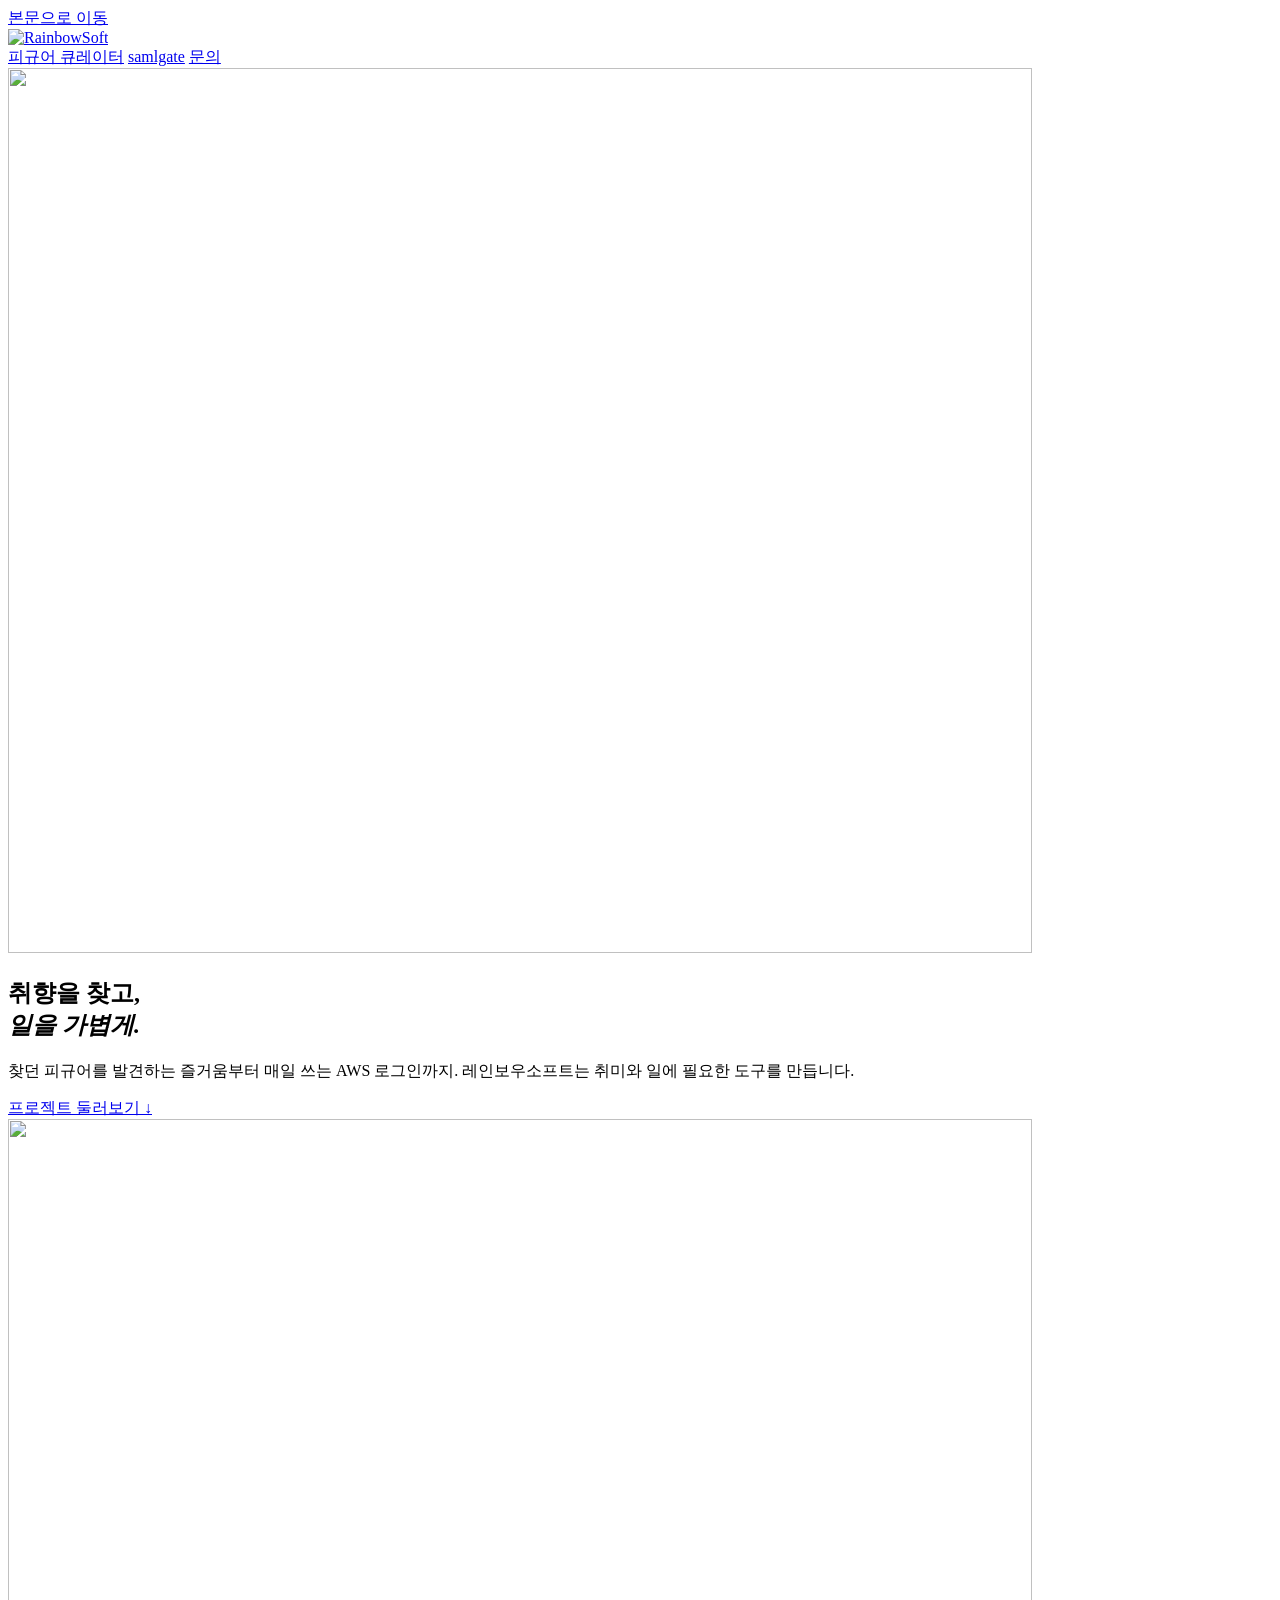
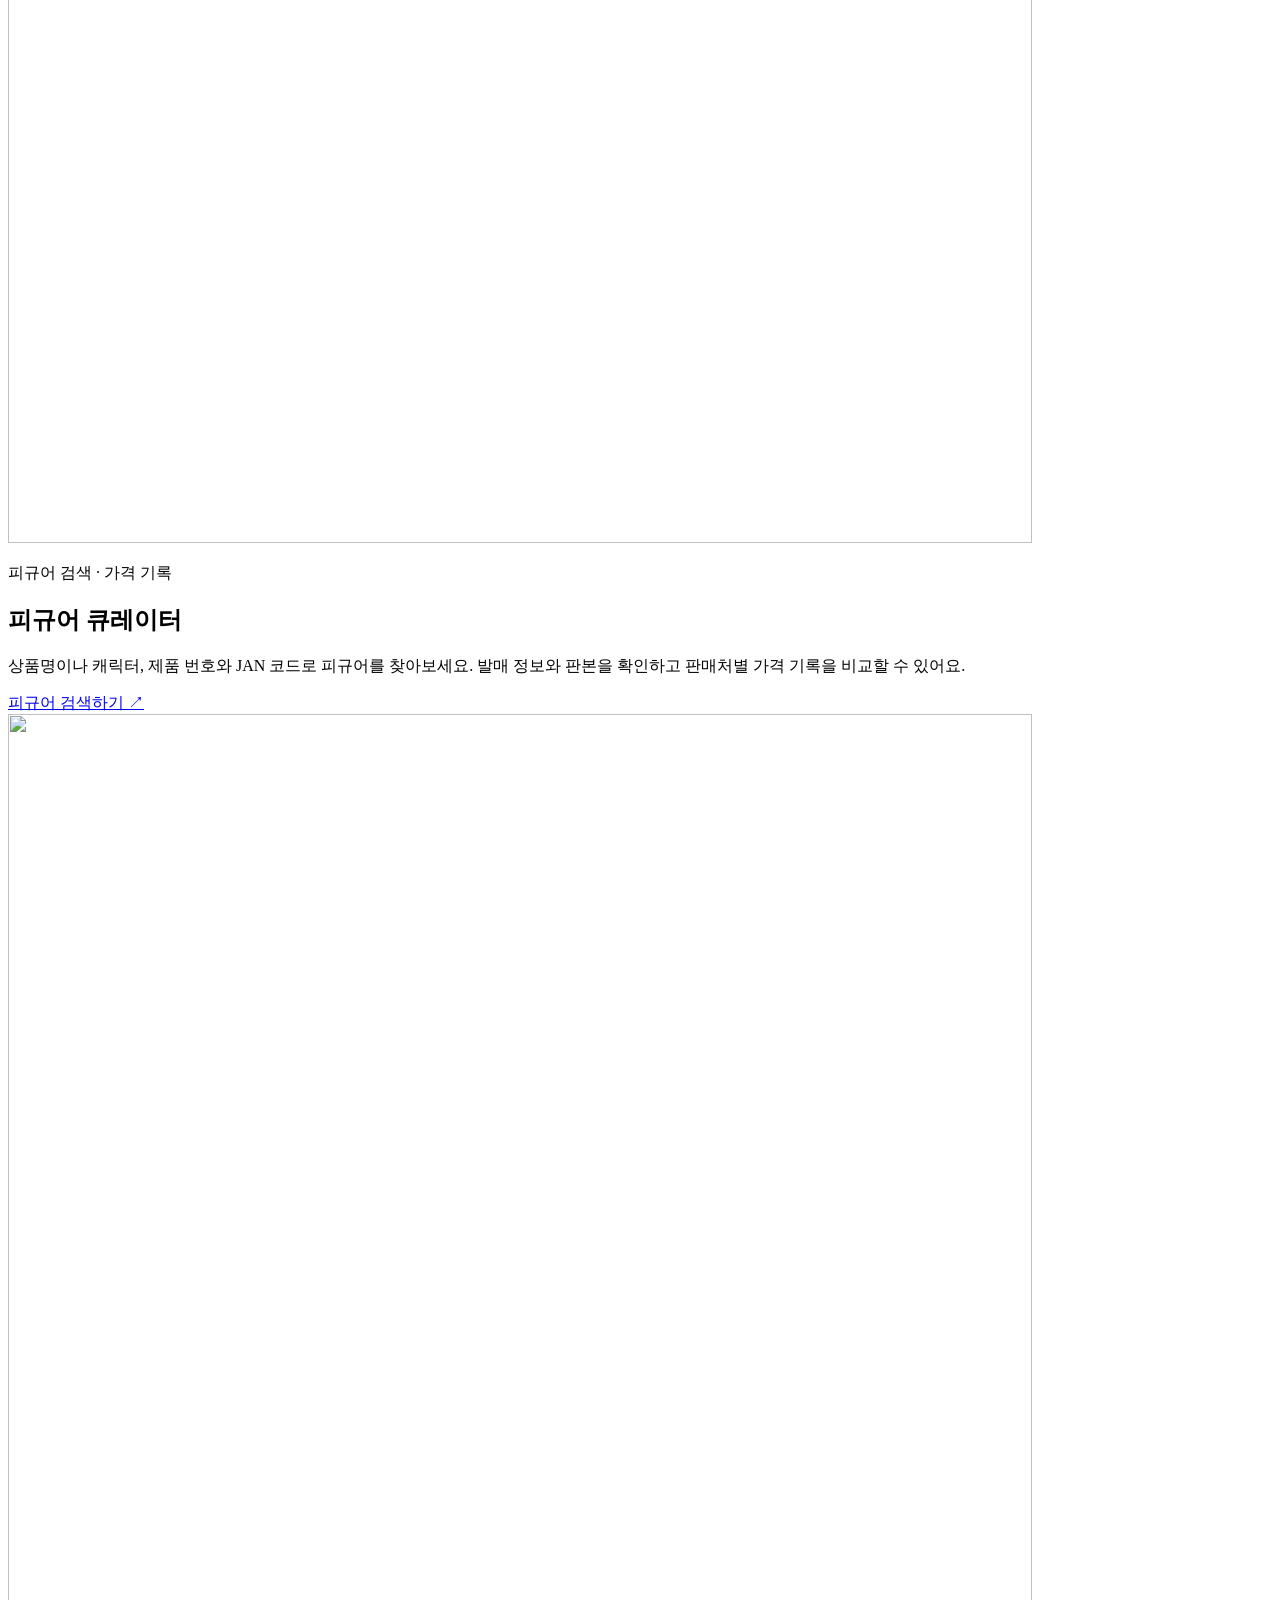
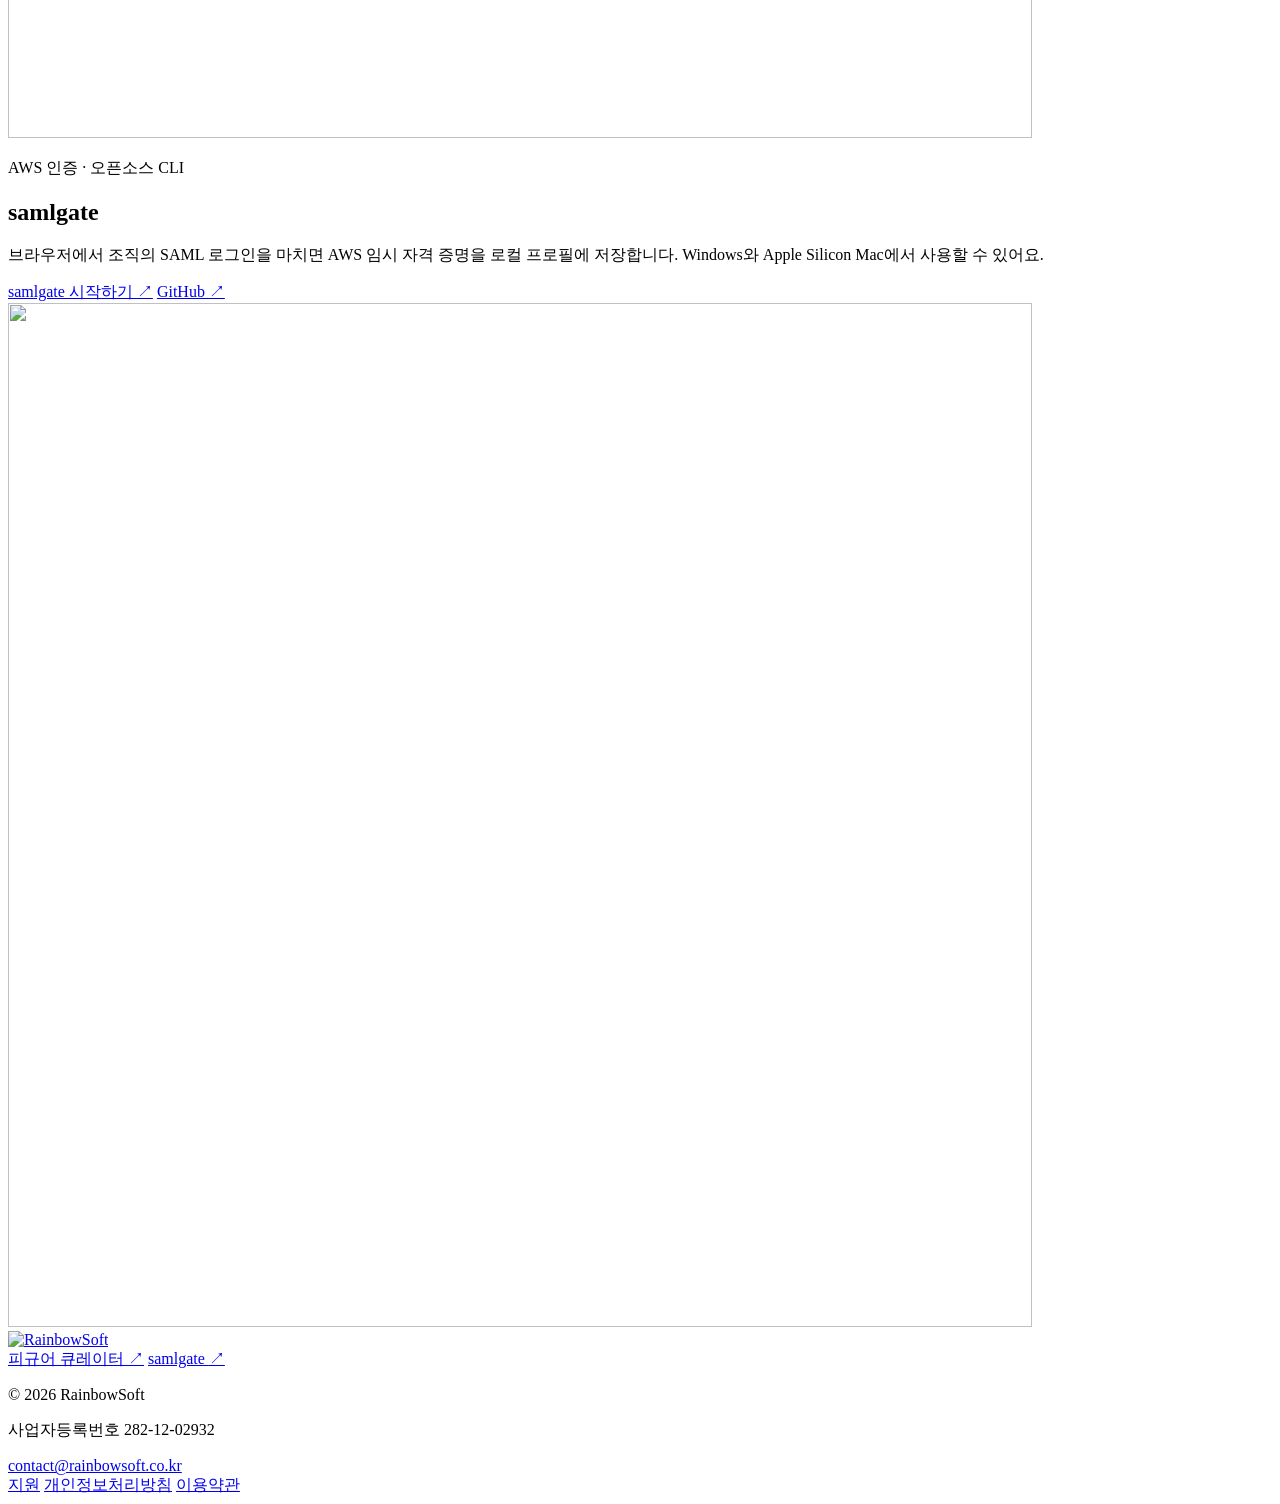
==== commit 7a24d1e6: "Redesign RainbowSoft homepage with continuous scrolling backgrounds" ====
--- a/public/index.html
+++ b/public/index.html
@@ -1,44 +1,100 @@
 <!doctype html>
 <html lang="ko">
 <head>
-<meta charset="utf-8"><meta name="viewport" content="width=device-width, initial-scale=1">
-<meta name="theme-color" content="#f4f1e9">
-<meta name="description" content="피규어를 찾고, 음악의 관계를 따라가고, AI와 취향을 연결하세요. 피규어 큐레이터, 뮤직 큐레이터, Oshi Atlas를 만드는 RainbowSoft입니다.">
-<meta property="og:title" content="RainbowSoft · 좋아하는 것에서, 다음 발견으로">
-<meta property="og:description" content="피규어 큐레이터 · 뮤직 큐레이터 · Oshi Atlas. 수집과 감상, 그리고 대화로 이어지는 취향의 세계.">
-<meta property="og:image" content="https://rainbowsoft.co.kr/oshi-atlas.png"><meta property="og:url" content="https://rainbowsoft.co.kr/"><meta property="og:type" content="website"><meta name="twitter:card" content="summary">
-<link rel="canonical" href="https://rainbowsoft.co.kr/"><link rel="stylesheet" href="/styles.css"><link rel="icon" href="/oshi-atlas.png" type="image/png">
-<title>RainbowSoft · 좋아하는 것에서, 다음 발견으로</title>
-</head><body>
-<a class="skip" href="#main">본문으로 이동</a>
-<header class="site-header wrap"><a class="brand" href="/" aria-label="RainbowSoft 홈"><span class="brand-mark" aria-hidden="true">r.</span>RainbowSoft</a><nav aria-label="주 메뉴"><a href="#figure-curator">피규어</a><a href="#music-curator">뮤직</a><a href="#oshi-atlas">Oshi Atlas ↗</a></nav></header>
-<main id="main">
-<section class="home-hero wrap" aria-labelledby="intro-title">
-<div class="hero-copy"><p class="eyebrow"><span class="live-dot"></span> TOOLS FOR YOUR NEXT DISCOVERY</p><h1 id="intro-title">좋아하는 것에서,<br>다음 <em>발견으로.</em></h1><p class="hero-description">소장하고 싶은 피규어, 다시 듣고 싶은 목소리.<br>이름 하나에서 시작되는 취향의 세계를 만듭니다.</p><div class="hero-actions"><a class="button button-dark" href="#services">서비스 둘러보기 ↓</a><a class="secondary" href="#oshi-atlas">AI와 함께 탐색하기 ↗</a></div><p class="hero-note">COLLECT. LISTEN. CONNECT.</p></div>
-<div class="discovery-art" aria-label="피규어 큐레이터, 뮤직 큐레이터, Oshi Atlas로 이어지는 발견"><div class="art-ring ring-one" aria-hidden="true"></div><div class="art-ring ring-two" aria-hidden="true"></div>
-<a class="art-card art-figure" href="#figure-curator"><span class="art-tag">01 / COLLECT</span><img src="/mascot.png" width="160" height="160" alt="돋보기를 든 피규어 큐레이터 마스코트"><strong>피규어 큐레이터</strong><small>다음 컬렉션을 만나는 곳</small></a>
-<a class="art-card art-music" href="#music-curator"><span class="art-tag">02 / LISTEN</span><img src="/mascot-music.png" width="160" height="160" alt="헤드폰을 쓴 뮤직 큐레이터 마스코트"><strong>뮤직 큐레이터</strong><small>한 곡 너머의 음악 이야기</small></a>
-<a class="art-atlas" href="#oshi-atlas"><img src="/oshi-atlas.png" width="56" height="56" alt=""><span><small>03 / CONNECT</small><strong>Oshi Atlas</strong></span><span aria-hidden="true">↗</span></a><span class="art-star" aria-hidden="true">✳</span><span class="art-caption">A little more of what you love.</span></div>
-</section>
-<div class="service-index wrap" id="services"><p>세 가지 입구, 더 넓은 취향.</p><div><a href="#figure-curator">01 수집</a><span aria-hidden="true">/</span><a href="#music-curator">02 감상</a><span aria-hidden="true">/</span><a href="#oshi-atlas">03 연결</a></div></div>
-<section class="service-section wrap" id="figure-curator" aria-labelledby="figure-title"><div class="service-heading"><p class="eyebrow">01 / FIGURE CURATOR</p><span>FOR YOUR COLLECTION</span></div><div class="service-layout">
-<div class="service-copy"><h2 id="figure-title">찾던 피규어를,<br>더 확실하게.</h2><p class="service-name">피규어 큐레이터</p><p class="detail">이름이 비슷해도, 재판과 판본이 달라도.<br>상품 정보와 판매처별 가격 기록을 함께 살펴보고 원하는 피규어를 찾아보세요.</p><a class="button button-figure" href="https://figure-curator.com/">피규어 큐레이터 열기 ↗</a><p class="domain">figure-curator.com</p></div>
-<div class="feature-panel figure-panel"><div class="panel-top"><span class="mini-label">FIND YOUR NEXT COLLECTION</span><span aria-hidden="true">☆</span></div><div class="search-example"><span aria-hidden="true">⌕</span> 상품명 · 캐릭터 · 제품 번호 · JAN</div><div class="feature-row"><span>01</span><div><h3>이름부터 제품 번호까지</h3><p>캐릭터와 상품명으로 둘러보고, 제품 번호나 JAN으로 원하는 제품을 좁혀보세요.</p></div></div><div class="feature-row"><span>02</span><div><h3>발매 정보와 판본 확인</h3><p>제품 상세에서 발매 정보와 상품 정보를 확인하고, 찾던 제품이 맞는지 살펴보세요.</p></div></div><div class="feature-row"><span>03</span><div><h3>판매처별 가격 기록 비교</h3><p>등록된 판매처와 관측 시점이 있는 가격 정보를 한곳에서 확인하세요.</p></div></div><p class="panel-note">가격과 재고는 달라질 수 있어요. 구매 전 판매처의 최신 정보를 확인하세요.</p></div>
-</div></section>
-<section class="music-band"><div class="service-section wrap" id="music-curator" aria-labelledby="music-title"><div class="service-heading"><p class="eyebrow">02 / MUSIC CURATOR</p><span>FOLLOW THE MUSIC</span></div><div class="service-layout music-layout">
-<div class="music-map"><p class="mini-label">음악 관계 지도</p><div class="map-orbit" aria-hidden="true"></div><div class="map-node node-artist"><small>ARTIST</small><strong>좋아하는 아티스트</strong></div><div class="map-node node-song"><small>SONG</small><strong>마음에 든 한 곡</strong></div><div class="map-node node-cover"><small>COVER</small><strong>또 다른 목소리</strong></div><div class="map-node node-title"><small>TITLE</small><strong>연결된 작품</strong></div><div class="map-center"><img src="/mascot-music.png" width="136" height="136" loading="lazy" alt="뮤직 큐레이터 마스코트"></div><p class="map-caption">곡과 아티스트에서 시작해, 연결을 따라가 보세요.</p></div>
-<div class="service-copy"><h2 id="music-title">한 곡의 끝에서,<br>새로운 음악으로.</h2><p class="service-name">뮤직 큐레이터</p><p class="detail">곡명, 아티스트 이름, YouTube 링크로 시작하세요. 원곡과 커버를 구분하고, 음악 관계 지도에서 궁금한 연결을 따라가 보세요.</p><ul class="feature-list"><li>아티스트와 곡을 오가는 음악 관계 지도</li><li>원곡과 커버, 참여 아티스트의 연결 탐색</li><li>등록된 YouTube·YouTube Music·Spotify 감상 링크</li></ul><a class="button button-music" href="https://music-curator.app/">뮤직 큐레이터 열기 ↗</a><p class="domain">music-curator.app</p></div>
-</div></div></section>
-<section class="atlas-section wrap" id="oshi-atlas" aria-labelledby="atlas-title"><div class="service-heading"><p class="eyebrow">03 / OSHI ATLAS</p><span>EXPLORE WITH YOUR AI</span></div><div class="atlas-intro"><div><h2 id="atlas-title">취향의 다음 질문은,<br>AI와 함께.</h2><p class="detail">피규어 큐레이터와 뮤직 큐레이터의 카탈로그를 대화로 탐색하는 Oshi Atlas.<br>노래, 아티스트, 작품, 캐릭터와 피규어 사이의 연결을 물어보세요.</p></div><img src="/oshi-atlas.png" width="168" height="168" loading="lazy" alt="Oshi Atlas 마스코트"></div>
-<div class="question-grid"><article><span class="mini-label">LISTEN</span><h3>“이 노래의 원곡과 <br>커버를 찾아줘.”</h3><p>원곡과 커버를 구분하고 감상 링크까지.</p></article><article><span class="mini-label">EXPLORE</span><h3>“이 아티스트와 연결된 <br>작품을 알려줘.”</h3><p>카탈로그에 등록된 관계를 한 걸음씩.</p></article><article><span class="mini-label">COLLECT</span><h3>“하츠네 미쿠 피규어와 <br>가격 정보를 보여줘.”</h3><p>상품 정보와 관측 시점이 있는 판매처 가격.</p></article></div>
-<div class="atlas-start" id="install"><div class="agent-setup"><p class="eyebrow">FOR CLAUDE CODE</p><h3>두 줄로 시작하는 취향 탐색.</h3><p>아래 명령어를 Claude Code에서 순서대로 실행하세요.</p><div class="prompt-box"><pre id="atlas-install-prompt" tabindex="0" aria-label="Oshi Atlas 설치 명령어"><code>/plugin marketplace add figurecurator/oshi-atlas-plugin
-/plugin install oshi-atlas@rainbowsoft</code></pre><button class="copy-button" type="button" data-copy-target="atlas-install-prompt">복사</button></div><p class="copy-status" role="status" aria-live="polite"></p></div><div class="atlas-links"><span class="mini-label">OSHI ATLAS PLUGIN</span><p>별도의 카탈로그 계정이나 API 키 없이.<br>설치 방법과 지원 환경은 문서에서 확인하세요.</p><a class="secondary" href="https://github.com/figurecurator/oshi-atlas-plugin#install">설치 문서 보기 ↗</a><p class="install-note">ChatGPT·Codex용 패키지도 준비되어 있으며, 디렉터리 등록 후 설치할 수 있습니다.</p></div></div>
-<p class="catalog-note">검색은 등록된 카탈로그를 기준으로 합니다. 검색어는 사용자 식별 정보 없이 카탈로그 보강을 위한 수요 신호로 기록될 수 있습니다. <a href="https://figure-curator.com/privacy">개인정보처리방침 ↗</a></p>
-</section>
-<section class="film-section wrap" id="film" aria-labelledby="film-title"><div class="film-copy"><p class="eyebrow">MEET OSHI ATLAS</p><h2 id="film-title">새로운 발견의 순간을 <br>영상으로 만나보세요.</h2><p>좋아하는 이름 하나에서 시작하는 대화.</p><a class="secondary" href="https://www.youtube.com/watch?v=s3IlkEXugUM">YouTube에서 보기 ↗</a></div><div class="video-frame" id="video-frame"><button class="video-launch" type="button" aria-label="Oshi Atlas 소개 영상 재생"><img src="https://i.ytimg.com/vi/s3IlkEXugUM/hqdefault.jpg" width="480" height="360" loading="lazy" alt=""><span class="play-icon" aria-hidden="true">▶</span><span class="video-label">Oshi Atlas <small>소개 영상 재생</small></span></button></div></section>
-<section class="closing wrap"><p class="eyebrow">MADE BY RAINBOWSOFT</p><h2>좋아하는 마음이,<br>더 많은 발견으로 이어지도록.</h2><div><p>수집과 감상 사이, 취향을 탐색하는 도구를 만듭니다.</p><a class="secondary" href="https://www.instagram.com/figurecurator/">Instagram @figurecurator ↗</a></div></section>
-</main>
-<footer class="site-footer wrap"><div class="footer-top"><a class="brand" href="/">RainbowSoft</a><nav aria-label="RainbowSoft 제품"><a href="https://figure-curator.com/">피규어 큐레이터</a><a href="https://music-curator.app/">뮤직 큐레이터</a><a href="/#oshi-atlas">Oshi Atlas</a><a href="https://samlgate.rainbowsoft.co.kr/">samlgate ↗</a></nav></div><div class="footer-meta"><p>© 2026 RainbowSoft</p><p>사업자등록번호 282-12-02932</p><a href="mailto:contact@rainbowsoft.co.kr">contact@rainbowsoft.co.kr</a><nav aria-label="지원 및 정책"><a href="/support/">지원</a><a href="/privacy/">개인정보처리방침</a><a href="/terms/">이용약관</a></nav></div></footer>
-<script src="/site.js" defer></script>
-</body></html>
+  <meta charset="utf-8">
+  <meta name="viewport" content="width=device-width, initial-scale=1">
+  <meta name="theme-color" content="#211b31">
+  <meta name="description" content="피규어의 발매 정보와 가격 기록을 살펴보는 피규어 큐레이터, 브라우저 SAML 로그인으로 AWS 임시 자격 증명을 발급받는 samlgate를 만드는 레인보우소프트입니다.">
+  <meta property="og:title" content="RainbowSoft · 취향을 찾고, 일을 가볍게">
+  <meta property="og:description" content="레인보우소프트의 피규어 큐레이터와 samlgate를 만나보세요.">
+  <meta property="og:image" content="https://rainbowsoft.co.kr/brand/rainbow-stripes.jpg">
+  <meta property="og:url" content="https://rainbowsoft.co.kr/">
+  <meta property="og:type" content="website">
+  <meta name="twitter:card" content="summary_large_image">
+  <link rel="canonical" href="https://rainbowsoft.co.kr/">
+  <link rel="stylesheet" href="/styles.css">
+  <title>RainbowSoft · 취향을 찾고, 일을 가볍게</title>
+</head>
+<body class="home">
+  <a class="skip" href="#main">본문으로 이동</a>
+  <div class="header-band">
+    <header class="site-header wrap">
+      <a class="brand" href="/" aria-label="RainbowSoft 홈"><img src="/brand/rainbowsoft-wordmark.png" width="294" height="46" alt="RainbowSoft"></a>
+      <nav aria-label="주 메뉴">
+        <a href="#figure-curator">피규어 큐레이터</a>
+        <a href="#samlgate">samlgate</a>
+        <a class="nav-support" href="/support/">문의</a>
+      </nav>
+    </header>
+  </div>
 
+  <main id="main" tabindex="-1">
+    <section class="chapter hero" aria-labelledby="hero-title">
+      <div class="chapter-backdrop">
+        <img class="chapter-image" src="/brand/rainbow-stripes.jpg" width="1024" height="885" alt="" fetchpriority="high">
+      </div>
+      <div class="chapter-inner wrap">
+        <div class="chapter-copy">
+          <h1 id="hero-title">취향을 찾고,<br><em>일을 가볍게.</em></h1>
+          <p>찾던 피규어를 발견하는 즐거움부터 매일 쓰는 AWS 로그인까지. 레인보우소프트는 취미와 일에 필요한 도구를 만듭니다.</p>
+          <a class="button" href="#figure-curator">프로젝트 둘러보기 <span aria-hidden="true">↓</span></a>
+        </div>
+      </div>
+    </section>
+
+    <section class="chapter project figure" id="figure-curator" aria-labelledby="figure-title">
+      <div class="chapter-backdrop">
+        <img class="chapter-image" src="/brand/rainbow-landscape.jpg" width="1024" height="1024" alt="" loading="lazy">
+      </div>
+      <div class="chapter-inner wrap">
+        <div class="chapter-copy">
+          <p class="project-type">피규어 검색 · 가격 기록</p>
+          <h2 id="figure-title">피규어 큐레이터</h2>
+          <p>상품명이나 캐릭터, 제품 번호와 JAN 코드로 피규어를 찾아보세요. 발매 정보와 판본을 확인하고 판매처별 가격 기록을 비교할 수 있어요.</p>
+          <a class="button" href="https://figure-curator.com/">피규어 검색하기 <span aria-hidden="true">↗</span></a>
+        </div>
+      </div>
+    </section>
+
+    <section class="chapter project samlgate" id="samlgate" aria-labelledby="samlgate-title">
+      <div class="chapter-backdrop">
+        <img class="chapter-image" src="/brand/rainbow-arch.jpg" width="1024" height="1024" alt="" loading="lazy">
+      </div>
+      <div class="chapter-inner wrap">
+        <div class="chapter-copy">
+          <p class="project-type">AWS 인증 · 오픈소스 CLI</p>
+          <h2 id="samlgate-title" lang="en">samlgate</h2>
+          <p>브라우저에서 조직의 SAML 로그인을 마치면 AWS 임시 자격 증명을 로컬 프로필에 저장합니다. Windows와 Apple Silicon Mac에서 사용할 수 있어요.</p>
+          <div class="project-links">
+            <a class="button" href="https://samlgate.rainbowsoft.co.kr/">samlgate 시작하기 <span aria-hidden="true">↗</span></a>
+            <a class="text-link" href="https://github.com/figurecurator/samlgate">GitHub <span aria-hidden="true">↗</span></a>
+          </div>
+        </div>
+      </div>
+    </section>
+  </main>
+
+  <footer class="site-footer chapter closing">
+    <div class="chapter-backdrop">
+      <img class="chapter-image" src="/brand/rainbow-fibers.jpg" width="1024" height="1024" alt="" loading="lazy">
+    </div>
+    <div class="footer-top wrap">
+      <a class="brand" href="/" aria-label="RainbowSoft 홈"><img src="/brand/rainbowsoft-wordmark.png" width="294" height="46" alt="RainbowSoft"></a>
+      <nav aria-label="프로젝트 및 소식">
+        <a href="https://figure-curator.com/">피규어 큐레이터 <span aria-hidden="true">↗</span></a>
+        <a href="https://samlgate.rainbowsoft.co.kr/">samlgate <span aria-hidden="true">↗</span></a>
+      </nav>
+    </div>
+    <div class="footer-meta wrap">
+      <p>© 2026 RainbowSoft</p>
+      <p>사업자등록번호 282-12-02932</p>
+      <a href="mailto:contact@rainbowsoft.co.kr">contact@rainbowsoft.co.kr</a>
+      <nav aria-label="지원 및 정책">
+        <a href="/support/">지원</a>
+        <a href="/privacy/">개인정보처리방침</a>
+        <a href="/terms/">이용약관</a>
+      </nav>
+    </div>
+  </footer>
+</body>
+</html>
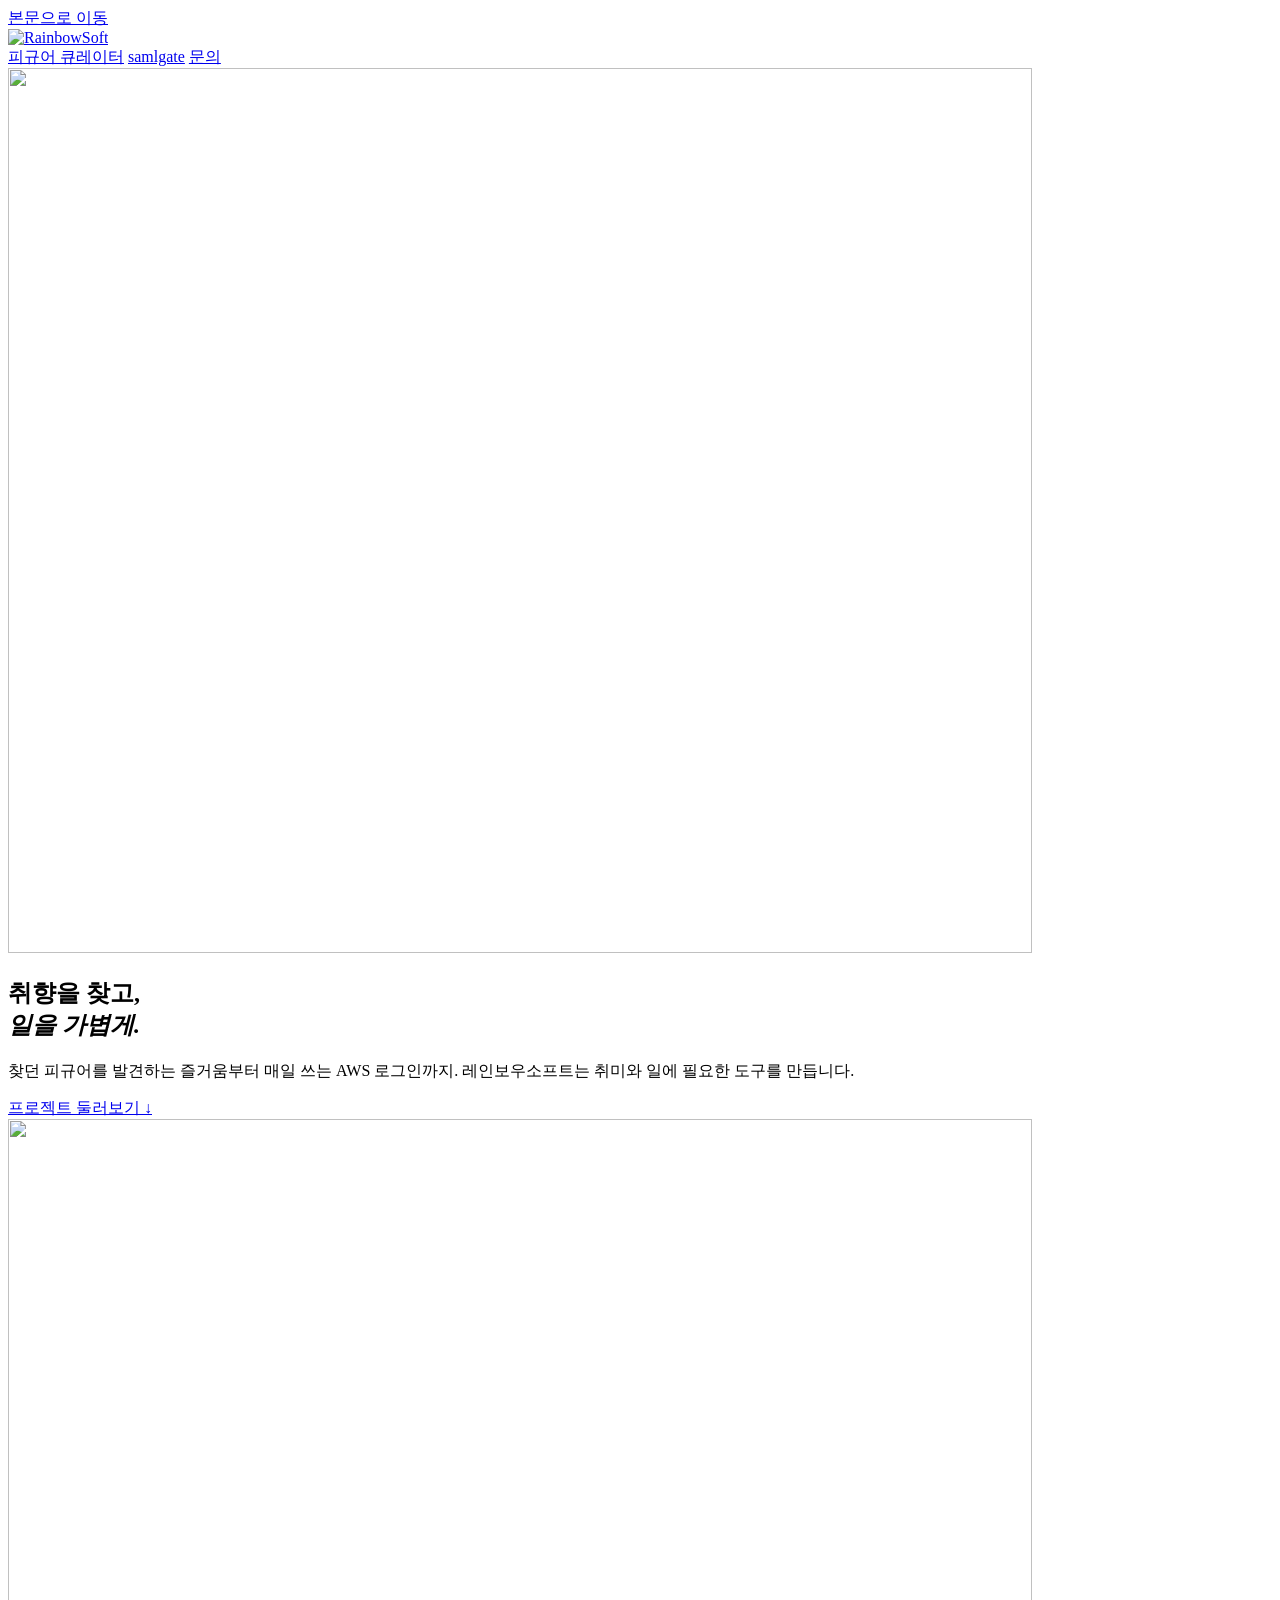
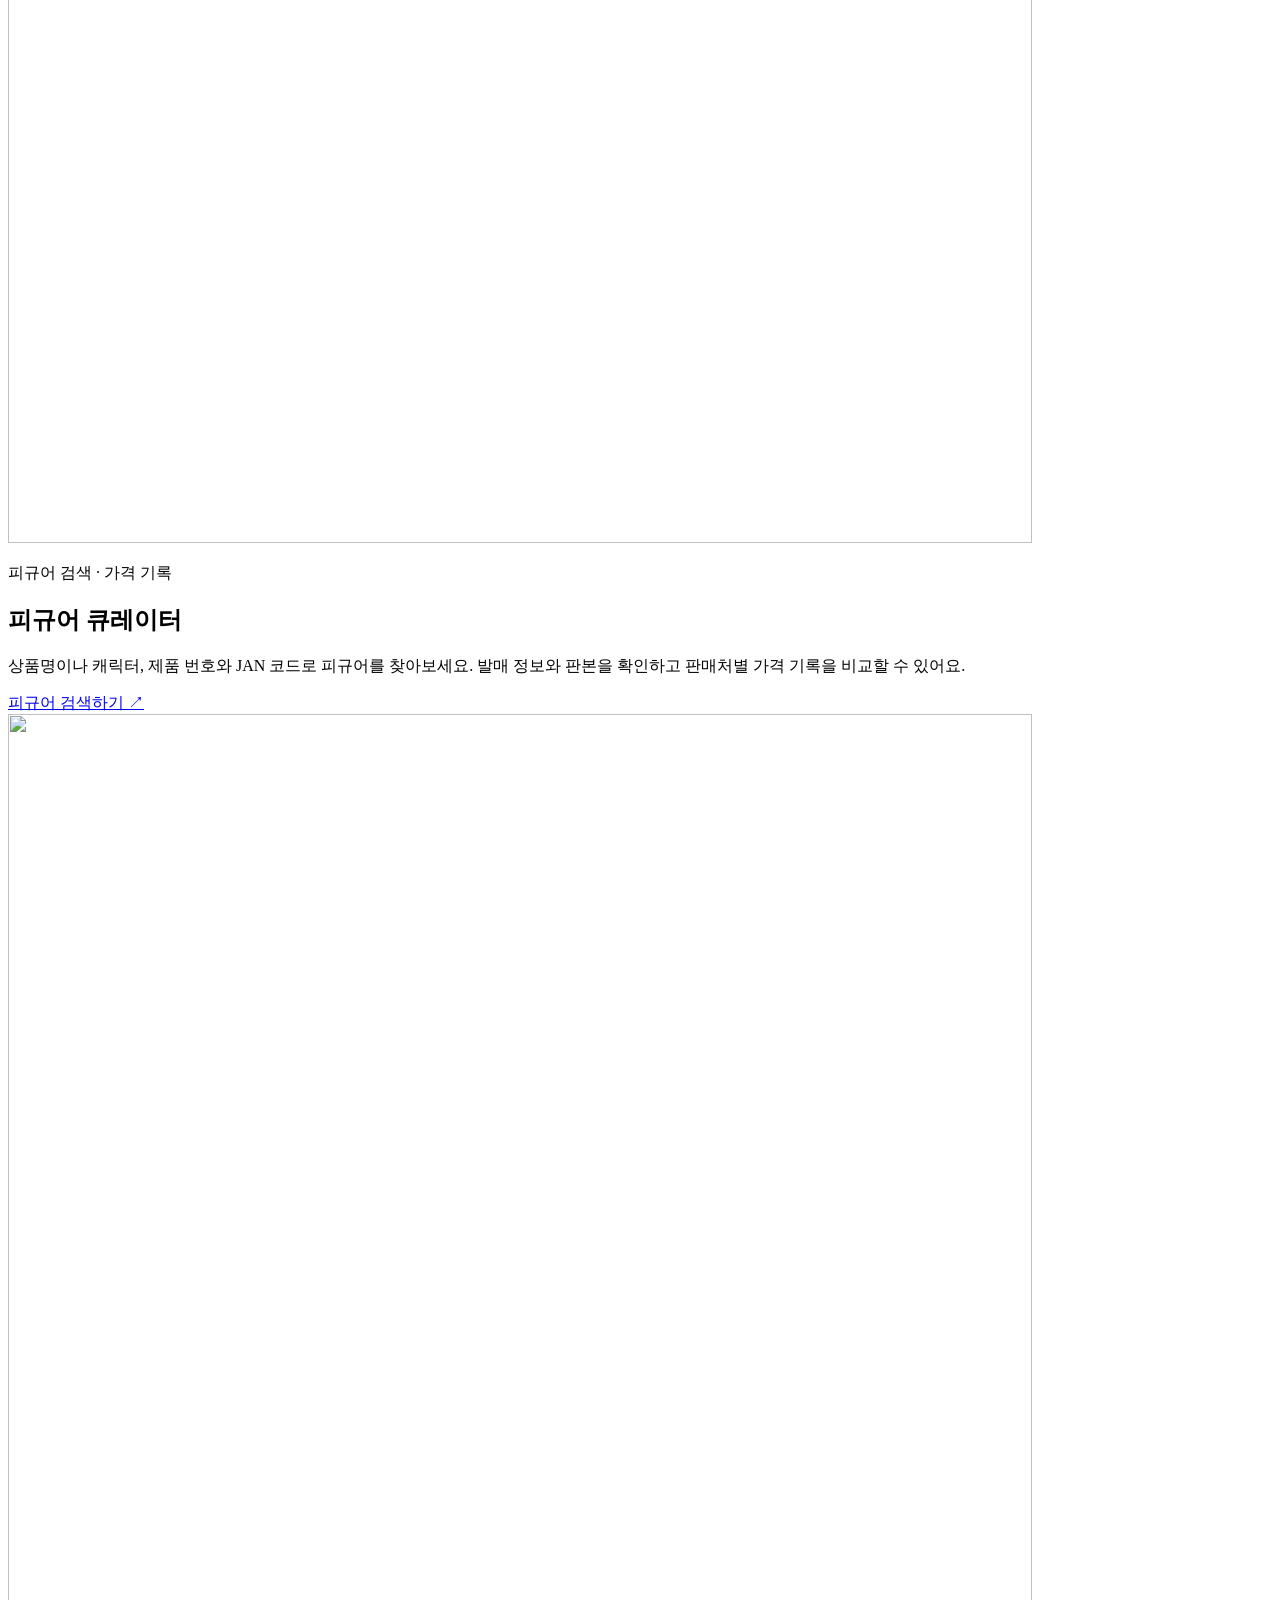
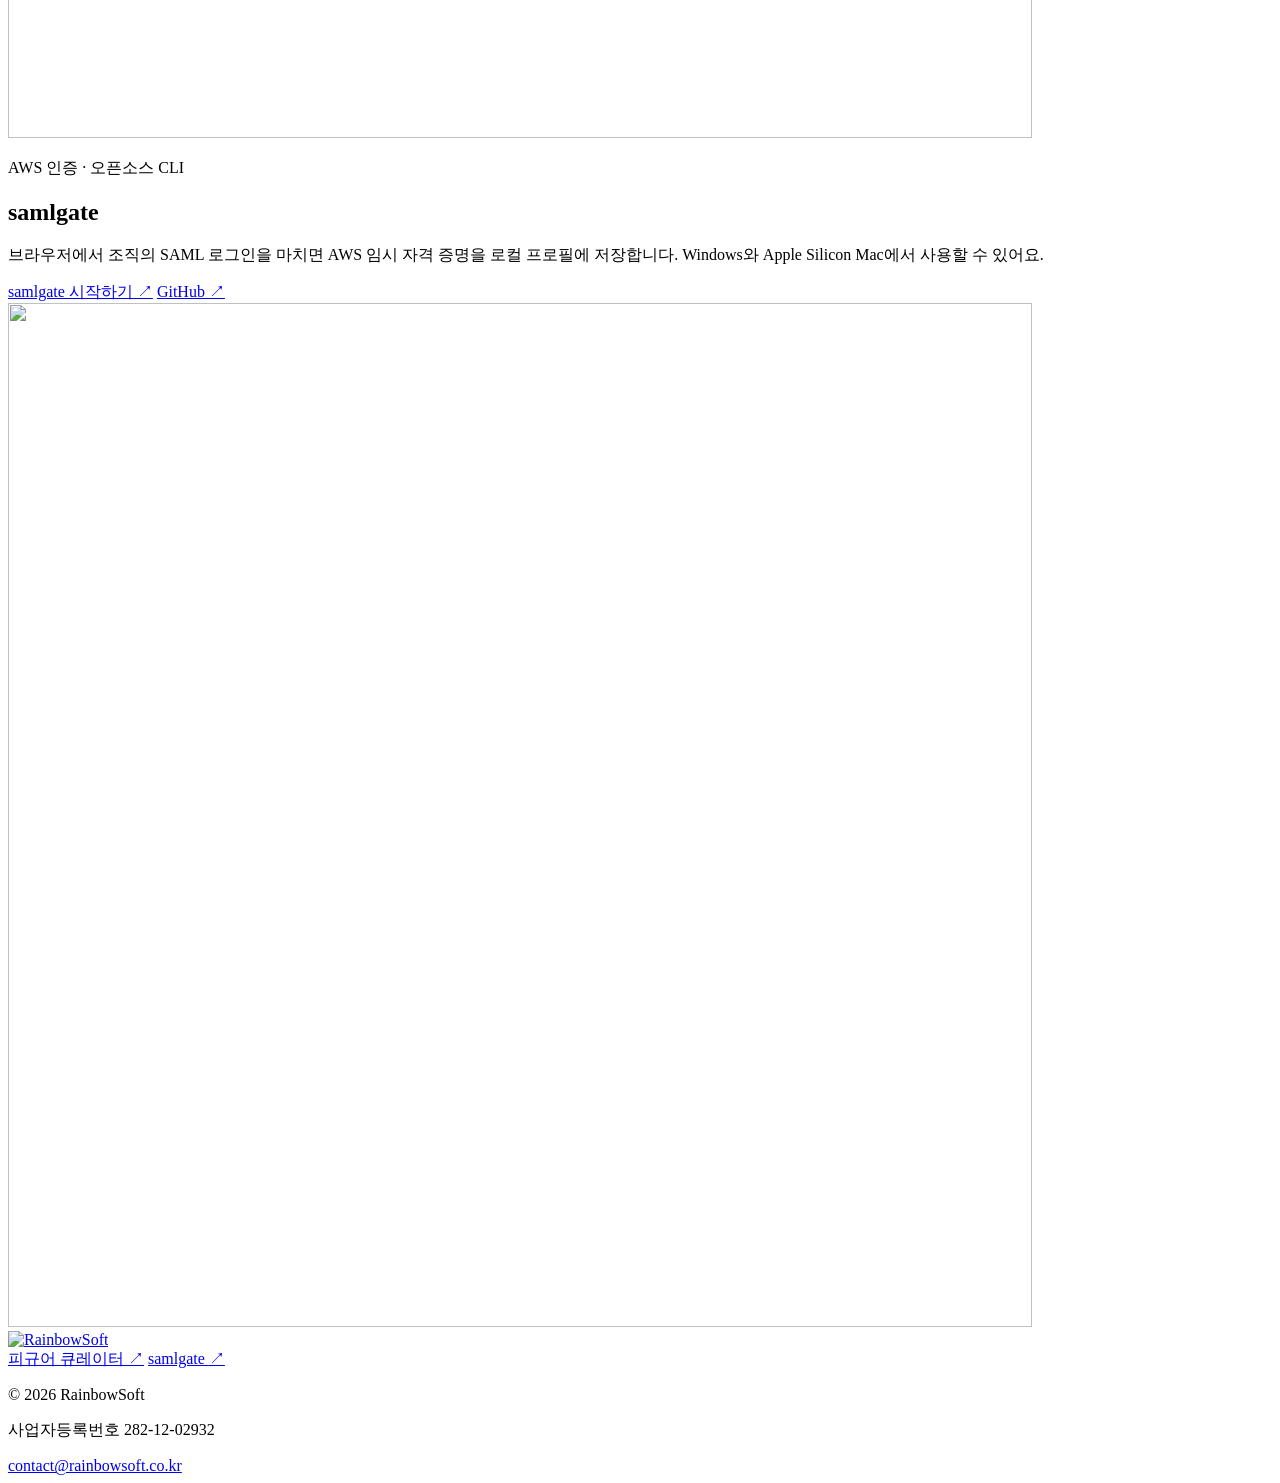
==== commit 600e26d1: "Remove policy and support links from site footers" ====
--- a/public/index.html
+++ b/public/index.html
@@ -89,11 +89,6 @@
       <p>© 2026 RainbowSoft</p>
       <p>사업자등록번호 282-12-02932</p>
       <a href="mailto:contact@rainbowsoft.co.kr">contact@rainbowsoft.co.kr</a>
-      <nav aria-label="지원 및 정책">
-        <a href="/support/">지원</a>
-        <a href="/privacy/">개인정보처리방침</a>
-        <a href="/terms/">이용약관</a>
-      </nav>
     </div>
   </footer>
 </body>
